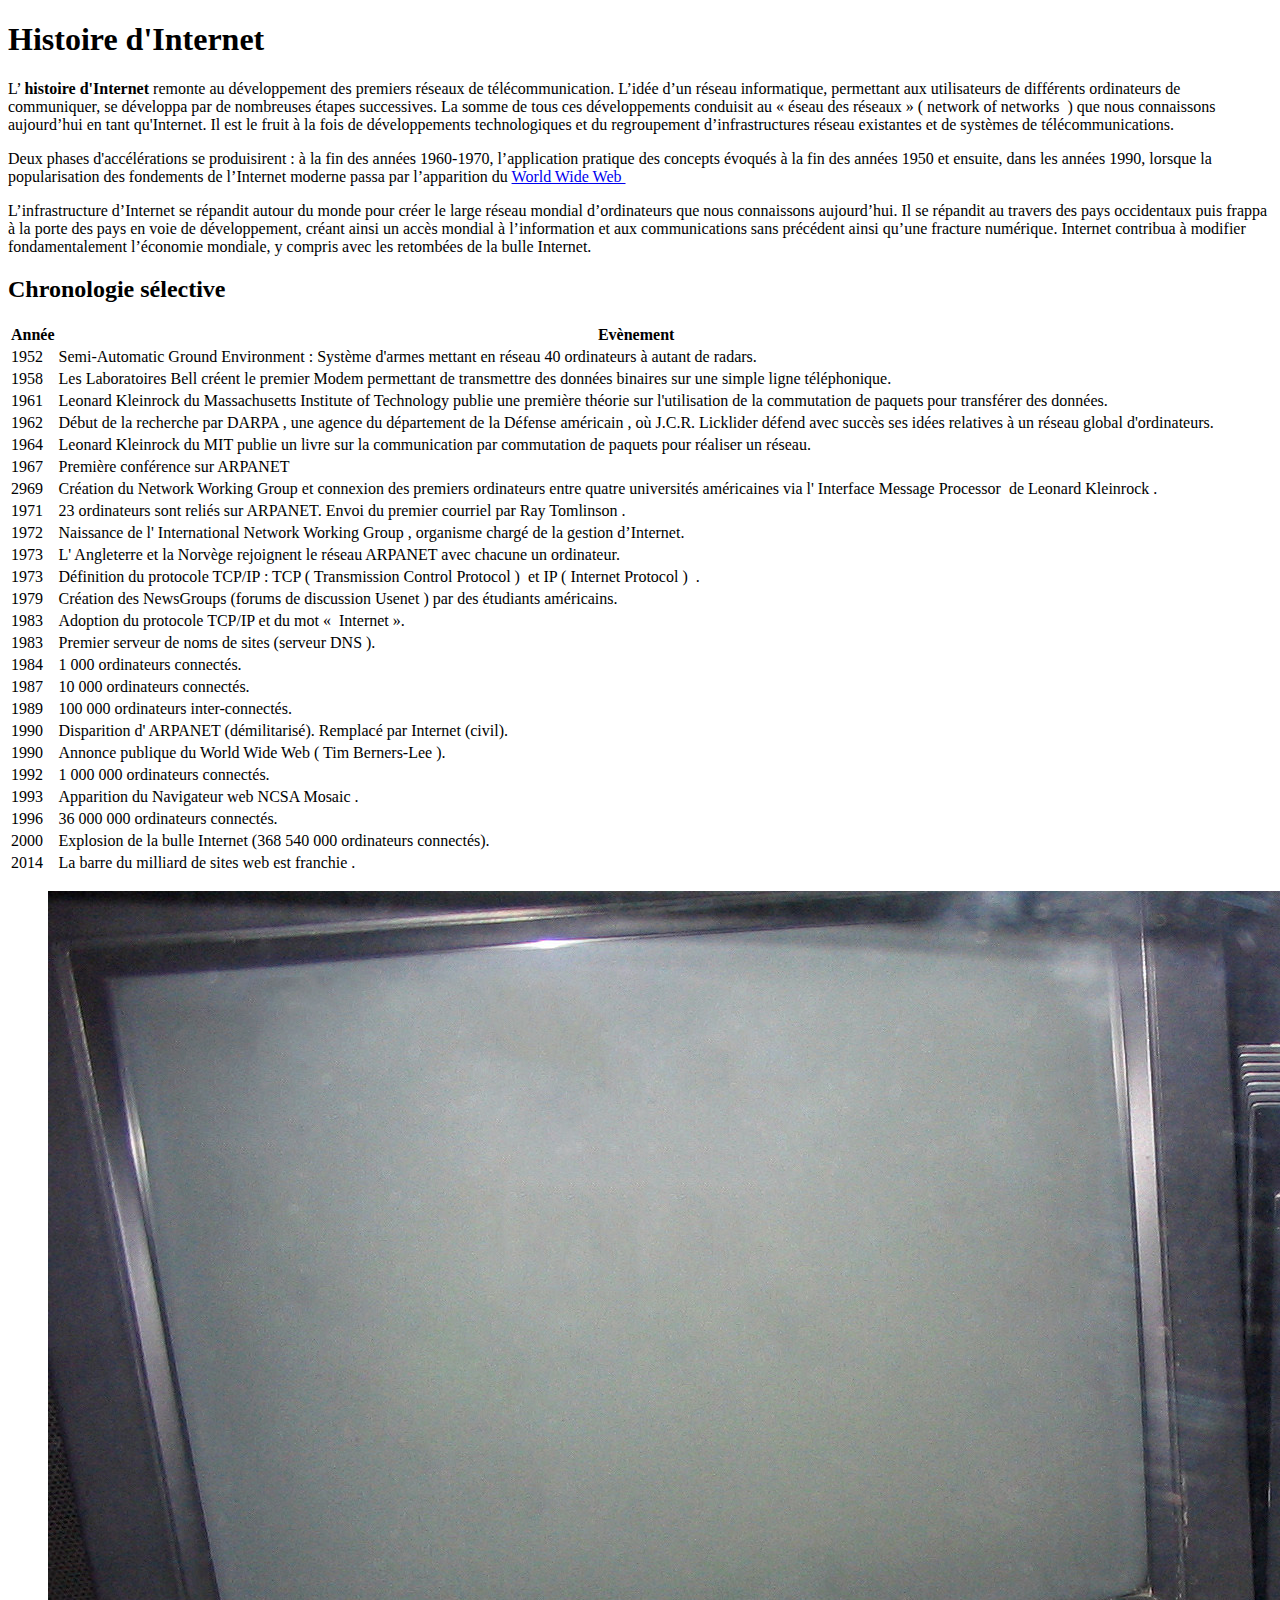
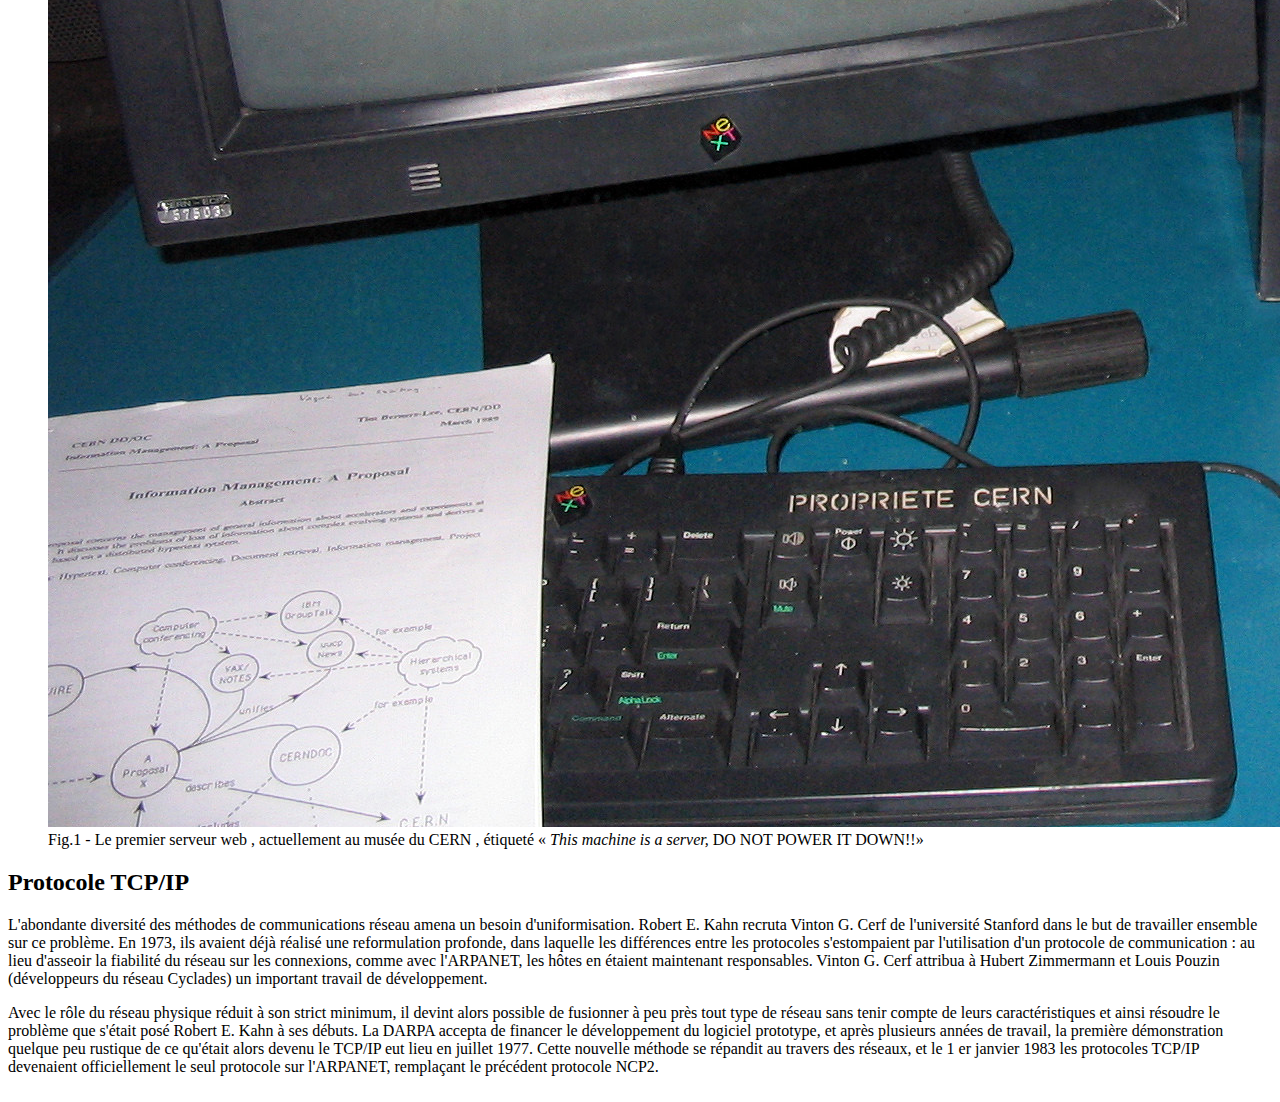
==== index.html @ 5ca38faa "Update index.html" ====
<!DOCTYPE html>
<html lang="fr">
<head>
    <meta charset="UTF-8">
    <meta http-equiv="X-UA-Compatible" content="IE=edge">
    <meta name="viewport" content="width=device-width, initial-scale=1.0">
    <title>Histoire du Net</title>
    <link rel="stylesheet" href="sty.css">
</head>
<body>
    <h1>Histoire d'Internet</h1>
    <div id="d1">
        <p>
            L’​ <strong>histoire d'Internet​</strong> remonte au développement des premiers réseaux de télécommunication. 
            L’idée d’un réseau informatique, permettant aux utilisateurs de différents ordinateurs de
             communiquer, se développa par de nombreuses étapes successives. La somme de tous ces 
             développements conduisit au « éseau des réseaux » (​ network of networks ​ ) que nous 
             connaissons aujourd’hui en tant qu'Internet. Il est le fruit à la fois de développements
             technologiques et du regroupement d’infrastructures réseau existantes et de systèmes de
             télécommunications.
        </p>
        <p>Deux phases d'accélérations se produisirent : à la fin des années 1960-1970, l’application
pratique des concepts évoqués à la fin des années 1950 et ensuite, dans les années 1990,
lorsque la popularisation des fondements de l’Internet moderne passa par l’apparition du <a  href="world.html" >World
    Wide Web </a> ​  
        </p>
        <p>
        L’infrastructure d’Internet se répandit autour du monde pour créer le large réseau mondial
d’ordinateurs que nous connaissons aujourd’hui. Il se répandit au travers des pays occidentaux
puis frappa à la porte des pays en voie de développement, créant ainsi un accès mondial à
l’information et aux communications sans précédent ainsi qu’une fracture numérique. Internet
contribua à modifier fondamentalement l’économie mondiale, y compris avec les retombées de
la bulle Internet.
        </p>

    </div>
    <h2> Chronologie sélective </h2>
    <table id="tableau">
        <thead>
            <tr>
                <th>Année</th>
                <th>Evènement </th>
            </tr>
        </thead>
        <tbody>
            <tr>
                <td class="an"> 1952</td>
				<td> Semi-Automatic Ground Environment​ : Système d'armes mettant en réseau 40
					ordinateurs à autant de radars.</td>
            </tr>
            <tr>
                <td class="an"> 1958</td>
				<td> Les​ Laboratoires Bell​ créent le premier Modem permettant de transmettre des
					données binaires sur une simple ligne téléphonique.</td>
            </tr>
            <tr>
                <td class="an"> 1961</td>
				<td>Leonard Kleinrock​ du​ Massachusetts Institute of Technology​ publie une première
					théorie sur l'utilisation de la​ commutation de paquets​ pour transférer des données. </td>
            </tr>
            <tr>
                <td class="an"> 1962</td>
				<td> Début de la recherche par​ DARPA​ , une agence du​ département de la Défense
					américain​ , où​ J.C.R. Licklider​ défend avec succès ses idées relatives à un réseau
					global d'ordinateurs.</td>
            </tr>
            <tr>
                <td class="an"> 1964</td>
				<td> Leonard Kleinrock​ du MIT publie un livre sur la communication par​ commutation
					de paquets​ pour réaliser un réseau.</td>
            </tr>
            <tr>
                <td class="an">1967</td>
				<td> Première conférence sur​ ARPANET​ </td>
            </tr>
            <tr>
                <td class="an">2969</td>
				<td> Création du​ Network Working Group​ et connexion des premiers ordinateurs entre
					quatre universités américaines via l'​ Interface Message Processor ​ de​ Leonard
					Kleinrock​ .</td>
            </tr>
            <tr>
                <td class="an"> 1971</td>
				<td> 23 ordinateurs sont reliés sur ARPANET. Envoi du premier courriel par​ Ray
					Tomlinson​ .</td>
            </tr>
            <tr>
                <td class="an"> 1972 </td>
				<td>Naissance de l'​ International Network Working Group​ , organisme chargé de la
					gestion d’Internet. </td>
            </tr>
            <tr>
                <td class="an"> 1973</td>
				<td> L'​ Angleterre​ et la​ Norvège​ rejoignent le réseau​ ARPANET​ avec chacune un
					ordinateur.</td>
            </tr>
            <tr>
                <td class="an"> 1973</td>
				<td>Définition du protocole​ TCP/IP​ : TCP (​ Transmission Control Protocol ) ​ et IP
					(​ Internet Protocol ) ​ . </td>
            </tr>
            <tr>
                <td class="an"> 1979</td>
				<td> Création des NewsGroups (forums de discussion​ Usenet​ ) par des étudiants
					américains.</td>
            </tr>
            <tr>
                <td class="an">1983</td>
				<td>Adoption du protocole​ TCP/IP​ et du mot « ​ Internet​ ». </td>
            </tr>
            <tr>
                <td class="an"> 1983</td>
				<td> Premier serveur de noms de sites (serveur​ DNS​ ).</td>
            </tr>
            <tr>
                <td class="an"> 1984</td>
				<td> 1 000 ordinateurs connectés.</td>
            </tr>
            <tr>
                <td class="an"> 1987</td>
				<td>10 000 ordinateurs connectés. </td>
            </tr>
            <tr>
                <td class="an">1989</td>
				<td> 100 000 ordinateurs inter-connectés.</td>
            </tr>
            <tr>
                <td class="an">1990</td>
				<td> Disparition d'​ ARPANET​ (démilitarisé). Remplacé par Internet (civil).</td>
            </tr>
            <tr>
                <td class="an">1990</td>
				<td> Annonce publique du​ World Wide Web​ (​ Tim Berners-Lee​ ).</td>
            </tr>
            <tr>
                <td class="an"> 1992</td>
				<td> 1 000 000 ordinateurs connectés.</td>
            </tr>
            <tr>
                <td class="an"> 1993</td>
				<td> Apparition du​ Navigateur web​ NCSA Mosaic​ .</td>
            </tr>
            <tr>
                <td class="an">1996</td>
				<td class="an"> 36 000 000 ordinateurs connectés.</td>
            </tr>
            <tr>
                <td class="an">2000</td>
				<td> Explosion de la​ bulle Internet​ (368 540 000 ordinateurs connectés).</td>
            </tr>
            <tr>
                <td class="an"> 2014</td>
				<td>La barre du milliard de sites web est franchie​ . </td>
            </tr>
        </tbody>
    </table >
  
    <figure id="fg1">
        <img src="kdtv.jpg" alt="ici sera affiché l'image du premier serveur web">
        <figcaption>Fig.1 - Le premier​ serveur web​ , actuellement au musée du​ CERN​ , étiqueté « <i>This machine is a
            server,</i>
        DO NOT POWER IT DOWN!!»</figcaption>
    </figure>
    <h2> Protocole TCP/IP</h2>
    <p id="d3"> L'abondante diversité des méthodes de communications réseau amena un besoin
        d'uniformisation. Robert E. Kahn recruta Vinton G. Cerf de l'université Stanford dans le but de
        travailler ensemble sur ce problème. En 1973, ils avaient déjà réalisé une reformulation
        profonde, dans laquelle les différences entre les protocoles s'estompaient par l'utilisation d'un
        protocole de communication : au lieu d'asseoir la fiabilité du réseau sur les connexions, comme
        avec l'ARPANET, les hôtes en étaient maintenant responsables. Vinton G. Cerf attribua à
        Hubert Zimmermann et Louis Pouzin (développeurs du réseau Cyclades) un important travail de
        développement.</p>
    <div id="d4">Avec le rôle du réseau physique réduit à son strict minimum, il devint alors possible de
        fusionner à peu près tout type de réseau sans tenir compte de leurs caractéristiques et ainsi
        résoudre le problème que s'était posé Robert E. Kahn à ses débuts. La DARPA accepta de
        financer le développement du logiciel prototype, et après plusieurs années de travail, la
        première démonstration quelque peu rustique de ce qu'était alors devenu le TCP/IP eut lieu en
        juillet 1977. Cette nouvelle méthode se répandit au travers des réseaux, et le 1​ er​ janvier 1983
        les protocoles TCP/IP devenaient officiellement le seul protocole sur l'ARPANET, remplaçant le
        précédent protocole NCP2.
       </div>
       <br/> 
    
   
</body>
</html>
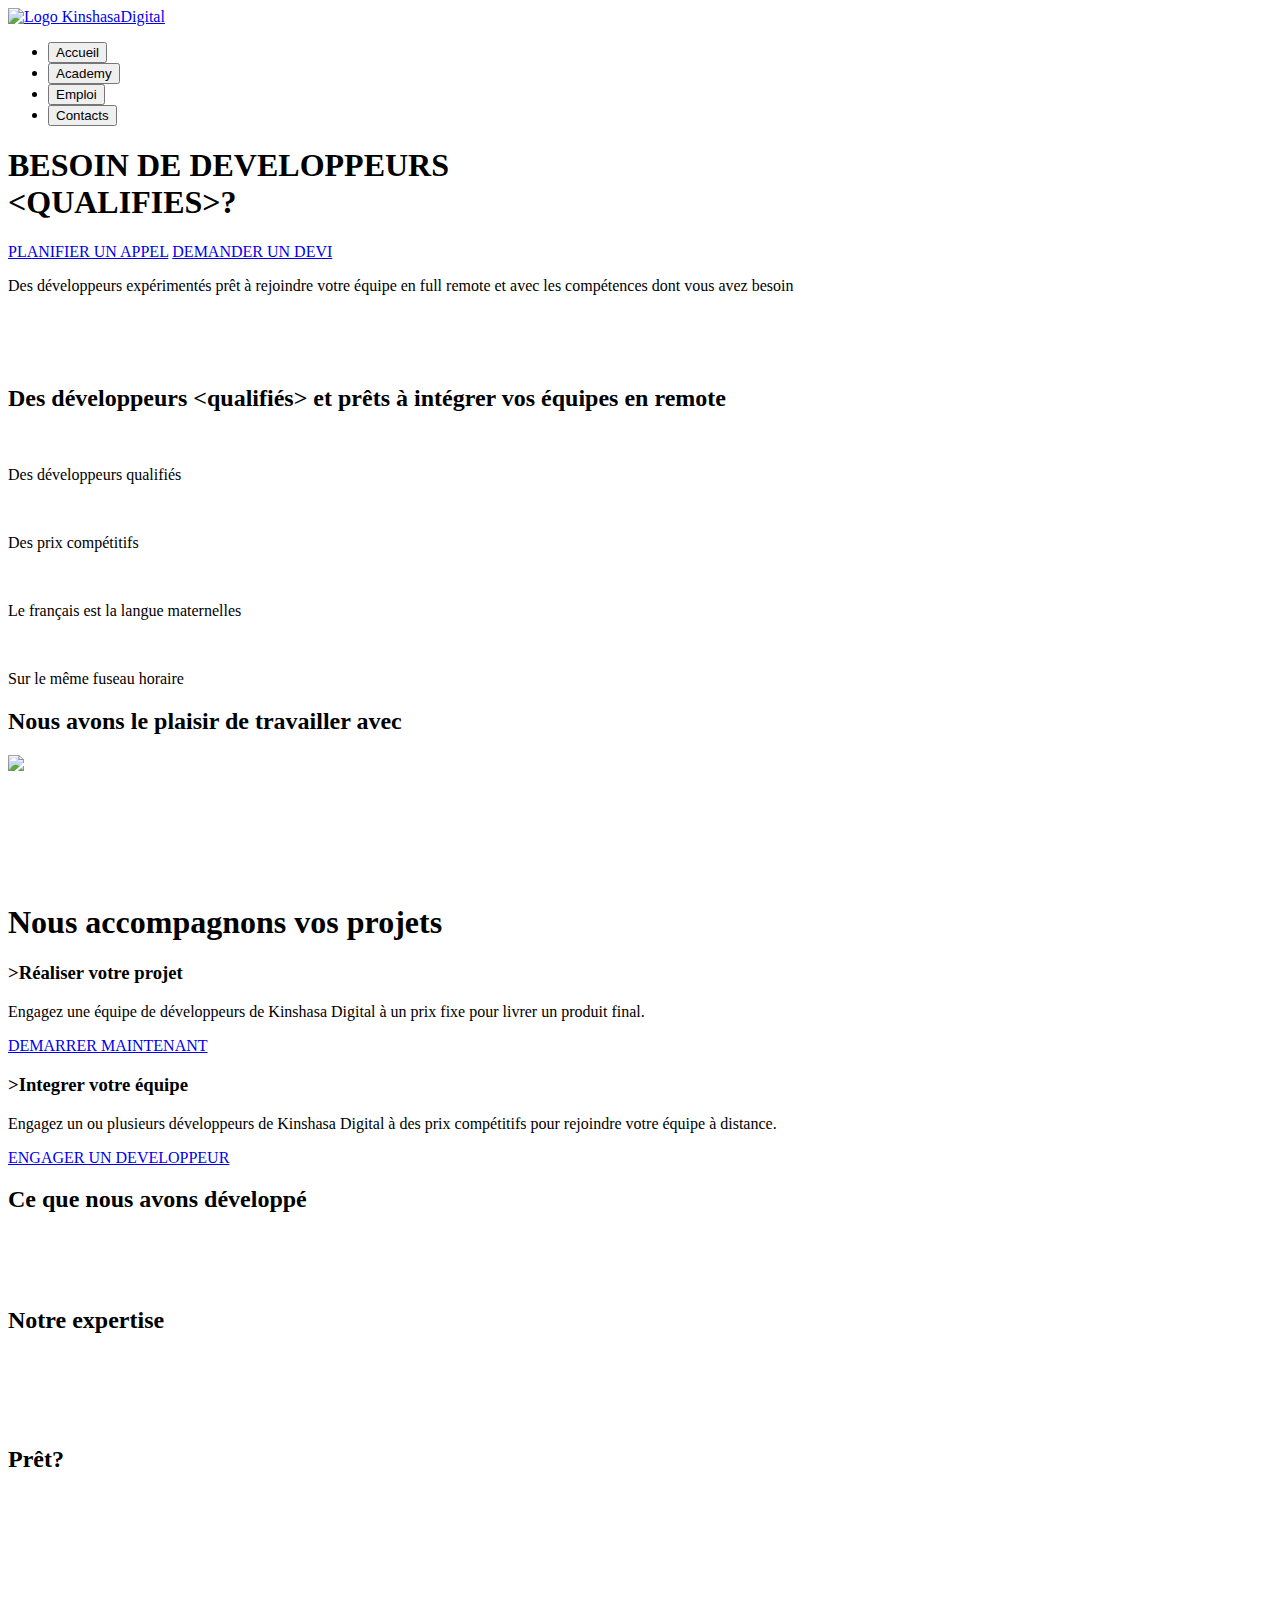
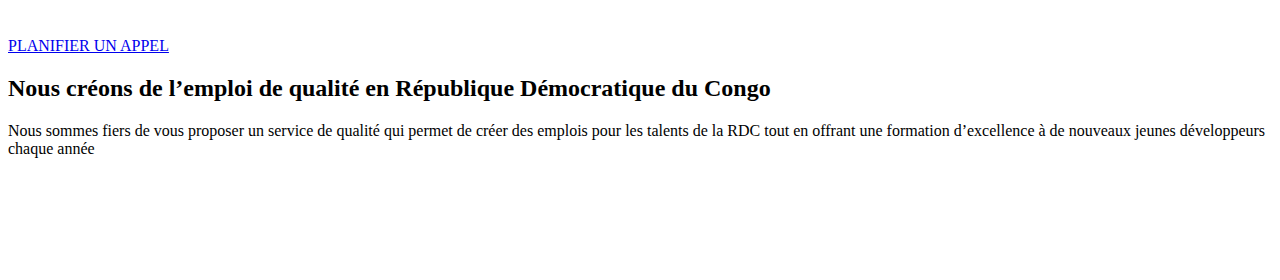
==== commit 23f70886: "Update index.html" ====
--- a/index.html
+++ b/index.html
@@ -1,186 +1,247 @@
 <!DOCTYPE html>
-<html lang="fr">
+<html lang="Fr">
+
 <head>
     <meta charset="UTF-8">
     <meta http-equiv="X-UA-Compatible" content="IE=edge">
     <meta name="viewport" content="width=device-width, initial-scale=1.0">
-    <title>Histoire du Net</title>
-    <link rel="stylesheet" href="sty.css">
+    <link rel="shortcut icon" href="images/favicon.ico" type="image/x-icon">
+    <title>Kinshasa Digital</title>
+    <link rel="stylesheet" href="style.css">
+
+
 </head>
+
 <body>
-    <h1>Histoire d'Internet</h1>
-    <div id="d1">
-        <p>
-            L’​ <strong>histoire d'Internet​</strong> remonte au développement des premiers réseaux de télécommunication. 
-            L’idée d’un réseau informatique, permettant aux utilisateurs de différents ordinateurs de
-             communiquer, se développa par de nombreuses étapes successives. La somme de tous ces 
-             développements conduisit au « éseau des réseaux » (​ network of networks ​ ) que nous 
-             connaissons aujourd’hui en tant qu'Internet. Il est le fruit à la fois de développements
-             technologiques et du regroupement d’infrastructures réseau existantes et de systèmes de
-             télécommunications.
-        </p>
-        <p>Deux phases d'accélérations se produisirent : à la fin des années 1960-1970, l’application
-pratique des concepts évoqués à la fin des années 1950 et ensuite, dans les années 1990,
-lorsque la popularisation des fondements de l’Internet moderne passa par l’apparition du <a  href="world.html" >World
-    Wide Web </a> ​  
-        </p>
-        <p>
-        L’infrastructure d’Internet se répandit autour du monde pour créer le large réseau mondial
-d’ordinateurs que nous connaissons aujourd’hui. Il se répandit au travers des pays occidentaux
-puis frappa à la porte des pays en voie de développement, créant ainsi un accès mondial à
-l’information et aux communications sans précédent ainsi qu’une fracture numérique. Internet
-contribua à modifier fondamentalement l’économie mondiale, y compris avec les retombées de
-la bulle Internet.
-        </p>
-
-    </div>
-    <h2> Chronologie sélective </h2>
-    <table id="tableau">
-        <thead>
-            <tr>
-                <th>Année</th>
-                <th>Evènement </th>
-            </tr>
-        </thead>
-        <tbody>
-            <tr>
-                <td class="an"> 1952</td>
-				<td> Semi-Automatic Ground Environment​ : Système d'armes mettant en réseau 40
-					ordinateurs à autant de radars.</td>
-            </tr>
-            <tr>
-                <td class="an"> 1958</td>
-				<td> Les​ Laboratoires Bell​ créent le premier Modem permettant de transmettre des
-					données binaires sur une simple ligne téléphonique.</td>
-            </tr>
-            <tr>
-                <td class="an"> 1961</td>
-				<td>Leonard Kleinrock​ du​ Massachusetts Institute of Technology​ publie une première
-					théorie sur l'utilisation de la​ commutation de paquets​ pour transférer des données. </td>
-            </tr>
-            <tr>
-                <td class="an"> 1962</td>
-				<td> Début de la recherche par​ DARPA​ , une agence du​ département de la Défense
-					américain​ , où​ J.C.R. Licklider​ défend avec succès ses idées relatives à un réseau
-					global d'ordinateurs.</td>
-            </tr>
-            <tr>
-                <td class="an"> 1964</td>
-				<td> Leonard Kleinrock​ du MIT publie un livre sur la communication par​ commutation
-					de paquets​ pour réaliser un réseau.</td>
-            </tr>
-            <tr>
-                <td class="an">1967</td>
-				<td> Première conférence sur​ ARPANET​ </td>
-            </tr>
-            <tr>
-                <td class="an">2969</td>
-				<td> Création du​ Network Working Group​ et connexion des premiers ordinateurs entre
-					quatre universités américaines via l'​ Interface Message Processor ​ de​ Leonard
-					Kleinrock​ .</td>
-            </tr>
-            <tr>
-                <td class="an"> 1971</td>
-				<td> 23 ordinateurs sont reliés sur ARPANET. Envoi du premier courriel par​ Ray
-					Tomlinson​ .</td>
-            </tr>
-            <tr>
-                <td class="an"> 1972 </td>
-				<td>Naissance de l'​ International Network Working Group​ , organisme chargé de la
-					gestion d’Internet. </td>
-            </tr>
-            <tr>
-                <td class="an"> 1973</td>
-				<td> L'​ Angleterre​ et la​ Norvège​ rejoignent le réseau​ ARPANET​ avec chacune un
-					ordinateur.</td>
-            </tr>
-            <tr>
-                <td class="an"> 1973</td>
-				<td>Définition du protocole​ TCP/IP​ : TCP (​ Transmission Control Protocol ) ​ et IP
-					(​ Internet Protocol ) ​ . </td>
-            </tr>
-            <tr>
-                <td class="an"> 1979</td>
-				<td> Création des NewsGroups (forums de discussion​ Usenet​ ) par des étudiants
-					américains.</td>
-            </tr>
-            <tr>
-                <td class="an">1983</td>
-				<td>Adoption du protocole​ TCP/IP​ et du mot « ​ Internet​ ». </td>
-            </tr>
-            <tr>
-                <td class="an"> 1983</td>
-				<td> Premier serveur de noms de sites (serveur​ DNS​ ).</td>
-            </tr>
-            <tr>
-                <td class="an"> 1984</td>
-				<td> 1 000 ordinateurs connectés.</td>
-            </tr>
-            <tr>
-                <td class="an"> 1987</td>
-				<td>10 000 ordinateurs connectés. </td>
-            </tr>
-            <tr>
-                <td class="an">1989</td>
-				<td> 100 000 ordinateurs inter-connectés.</td>
-            </tr>
-            <tr>
-                <td class="an">1990</td>
-				<td> Disparition d'​ ARPANET​ (démilitarisé). Remplacé par Internet (civil).</td>
-            </tr>
-            <tr>
-                <td class="an">1990</td>
-				<td> Annonce publique du​ World Wide Web​ (​ Tim Berners-Lee​ ).</td>
-            </tr>
-            <tr>
-                <td class="an"> 1992</td>
-				<td> 1 000 000 ordinateurs connectés.</td>
-            </tr>
-            <tr>
-                <td class="an"> 1993</td>
-				<td> Apparition du​ Navigateur web​ NCSA Mosaic​ .</td>
-            </tr>
-            <tr>
-                <td class="an">1996</td>
-				<td class="an"> 36 000 000 ordinateurs connectés.</td>
-            </tr>
-            <tr>
-                <td class="an">2000</td>
-				<td> Explosion de la​ bulle Internet​ (368 540 000 ordinateurs connectés).</td>
-            </tr>
-            <tr>
-                <td class="an"> 2014</td>
-				<td>La barre du milliard de sites web est franchie​ . </td>
-            </tr>
-        </tbody>
-    </table >
-  
-    <figure id="fg1">
-        <img src="kdtv.jpg" alt="ici sera affiché l'image du premier serveur web">
-        <figcaption>Fig.1 - Le premier​ serveur web​ , actuellement au musée du​ CERN​ , étiqueté « <i>This machine is a
-            server,</i>
-        DO NOT POWER IT DOWN!!»</figcaption>
-    </figure>
-    <h2> Protocole TCP/IP</h2>
-    <p id="d3"> L'abondante diversité des méthodes de communications réseau amena un besoin
-        d'uniformisation. Robert E. Kahn recruta Vinton G. Cerf de l'université Stanford dans le but de
-        travailler ensemble sur ce problème. En 1973, ils avaient déjà réalisé une reformulation
-        profonde, dans laquelle les différences entre les protocoles s'estompaient par l'utilisation d'un
-        protocole de communication : au lieu d'asseoir la fiabilité du réseau sur les connexions, comme
-        avec l'ARPANET, les hôtes en étaient maintenant responsables. Vinton G. Cerf attribua à
-        Hubert Zimmermann et Louis Pouzin (développeurs du réseau Cyclades) un important travail de
-        développement.</p>
-    <div id="d4">Avec le rôle du réseau physique réduit à son strict minimum, il devint alors possible de
-        fusionner à peu près tout type de réseau sans tenir compte de leurs caractéristiques et ainsi
-        résoudre le problème que s'était posé Robert E. Kahn à ses débuts. La DARPA accepta de
-        financer le développement du logiciel prototype, et après plusieurs années de travail, la
-        première démonstration quelque peu rustique de ce qu'était alors devenu le TCP/IP eut lieu en
-        juillet 1977. Cette nouvelle méthode se répandit au travers des réseaux, et le 1​ er​ janvier 1983
-        les protocoles TCP/IP devenaient officiellement le seul protocole sur l'ARPANET, remplaçant le
-        précédent protocole NCP2.
-       </div>
-       <br/> 
-    
-   
+    <header>
+        <nav>
+            <a href="https://KinshasaDigital.com"> <img class="logoblanc" src="images/logo_kinshasa_digital-white.png"
+                    alt="Logo KinshasaDigital"> </a>
+            <div id="menus">
+                <ul class="menus">
+                    <li><button class="btnh ac">Accueil</button></li>
+                    <li><button class="btnh">Academy</button></li>
+                    <li><button class="btnh">Emploi</button></li>
+                    <li><button class="btnh">Contacts</button></li>
+                </ul>
+            </div>
+        </nav>
+
+    </header>
+
+    <main>
+
+        <section id="section1">
+            <div id="blocsection1">
+                <h1>BESOIN DE DEVELOPPEURS<br>
+                    <span id="Qualif"> &lt;QUALIFIES&gt;?</span>
+                </h1>
+                <div>
+                    <a class="btns" href="wwww.google.cd">PLANIFIER UN APPEL</a>
+                    <a class="btns" href="wwww.google.cd">DEMANDER UN DEVI</a>
+                </div>
+                <p class="ci">Des développeurs expérimentés prêt à rejoindre
+                    votre équipe en full remote et avec les compétences dont vous avez besoin</p>
+                <div id="logos">
+                    <img class="lg" src="images/technos/nodejs.png" alt="">
+                    <img class="lg" src="images/technos/react.png" alt="">
+                    <img class="lg" src="images/technos/vuejs.png" alt="">
+                    <img class="lg" src="images/technos/laravel.png" alt="">
+                    <img class="lg" src="images/technos/mysql.png" alt="">
+                    <img class="lg" src="images/technos/mongodb.png" alt="">
+                    <img class="lg" src="images/technos/neo4j.png" alt="">
+                    <img class="lg" src="images/technos/graphql.png" alt="">
+
+                </div>
+            </div>
+        </section>
+
+
+        <section id="section2">
+            <div id="blanc">
+
+                <div id="texaf">
+                    <img src="images/illustrations/texaf_campus.jpg" alt="">
+                </div>
+
+                <div id="kdac">
+                    <img src="images/illustrations/kda_cohorte_2020.jpg" alt="">
+                </div>
+
+                <div id="droite">
+                    <h2 id="dev"> Des développeurs &lt;qualifiés&gt; et prêts à intégrer vos équipes en remote </h2>
+                    <div id="etiquettes1">
+                        <div class="contours" > <img id="paper" src="images/illustrations/paper.svg" alt=""> 
+                            <p >Des développeurs qualifiés</p>
+                        </div>
+                        <div class="contours" > <img id="cup" src="images/illustrations/cup.svg" alt=""> 
+                            <p id="prix" >Des prix compétitifs</p>
+                        </div>
+                    </div>
+
+                    <div id="etiquettes2" >
+                        <div class="contours" > <img id="chat" src="images/illustrations/chat.svg" alt="" >
+                            <p id="langue" >Le français est la langue maternelles</p>
+                        </div>
+                        <div class="contours" > <img id="earth" src="images/illustrations/earth.svg" alt="" > 
+                            <p id="fuseau" >Sur le même fuseau horaire</p>
+                        </div>
+                    </div>
+                </div>
+            </div>
+
+            <div id="rose">
+                        <h2 id="partenaires"> Nous avons le plaisir de travailler avec</h2>
+                        <div id="logospartenaires" >
+                                <div>
+                                    <img id="orange" src="images/partners/orange-white.png" >
+                                </div>
+
+                                <div>
+                                    <img id="ey" src="images/partners/ey-white-2.png" alt="" > 
+                                </div>
+
+                                <div>
+                                    <img id="facebook" src="images/partners/facebook-white.png" alt="" >
+                                </div>
+
+                                <div>
+                                    <img id="digitalafrica" src="images/partners/digitalafr-w.png" alt="">
+                                </div>
+
+                                <div>
+                                    <img id="deloitte" src="images/partners/deloitte-white.png" alt="" >
+                                </div>
+
+                                <div>
+                                    <img id="optimist" src="images/partners/theeconomist.png" alt="" >
+                                </div>
+
+                                <div>
+                                    <img id="minsant" src="images/partners/ministere-sante.png" alt="" >
+                                </div>
+                        </div>
+            </div>
+
+       </section>
+
+        <section id="section3">
+                <div id="blnc" >
+                    <h1 id="acc"> Nous accompagnons vos projets</h1>
+                    <div id="projetequipe">
+                        <div id="projet">
+                            <h3 id="titreh3"> &gt;Réaliser votre projet</h3>
+                            <p id="prj">Engagez une équipe de développeurs de Kinshasa Digital à un prix fixe pour livrer un produit final.</p>
+                            <a id="demarrer" href="wwww.google.cd" > DEMARRER MAINTENANT</a>
+                        </div>
+                        <div id="equipe">
+                            <h3 id="titreh3"> &gt;Integrer votre équipe</h3>
+                            <p id="prj">Engagez un ou plusieurs développeurs de Kinshasa Digital à des prix compétitifs pour rejoindre votre équipe à distance.</p>
+                            <a id="demarrer" href="wwww.google.cd" > ENGAGER UN DEVELOPPEUR</a>
+                        </div>
+                    </div>
+
+                </div>
+       
+                <div id="rse">
+                    <h2 id="devlop" >Ce que nous avons développé</h2>
+                    <div id="contenairworks" > 
+                        <div  ><img class="im" src="images/works/companyleagues.png" alt=""> </div>
+                        <div  ><img class="im" src="images/works/elan.png" alt=""> </div>
+                        <div  ><img class="im" src="images/works/cofed.png" alt=""> </div>
+                    </div>
+                </div>
+
+        </section>
+
+        <section id="section4" >
+            <h2 id="expert" >Notre expertise</h2>
+
+        <div id="skill" > 
+                <div id="hard" >
+                    <div id="hd1" >
+                        <img class="sk" src="images/technos/graphql.png" alt="">
+                        <img class="sk" src="images/technos/laravel.png" alt="">
+                        <img class="sk" src="images/technos/mongodb.png" alt="">
+                        <img class="sk" src="images/technos/mysql.png" alt="">
+                    </div>
+                    <div id="hd2" >
+                        <img class="sk" src="images/technos/graphql.png" alt="">
+                        <img class="sk" src="images/technos/laravel.png" alt="">
+                        <img class="sk" src="images/technos/mongodb.png" alt="">
+                        <img class="sk" src="images/technos/mysql.png" alt=""> 
+                    </div>
+                    <div id="hd3" >
+                        <img class="sk" src="images/technos/graphql.png" alt="">
+                        <img class="sk" src="images/technos/laravel.png" alt="">
+                        <img class="sk" src="images/technos/mongodb.png" alt="">
+                        <img class="sk" src="images/technos/mysql.png" alt="">
+                    </div>
+                    <div id="hd4" >
+                        <img class="sk" src="images/technos/graphql.png" alt="">
+                        <img class="sk" src="images/technos/laravel.png" alt="">
+                        <img class="sk" src="images/technos/mongodb.png" alt="">
+                        <img class="sk" src="images/technos/mysql.png" alt="">
+                    </div>
+                </div>
+
+                <div id="soft" >
+                    <div id="softsk"> 
+                    </div>
+                   
+                </div>
+        </div>  
+        
+        <div id="pret1" >
+
+           <h2 id="pretitle" >Prêt?</h2> 
+
+           <div id="imgcont" >
+               <div class="imgpr" ><div class="Contw" ><img id="ec" src="images/illustrations/call.png" alt=""></div> <img class="fleche" src="images/illustrations/arrow.png" alt=""></div>
+               <div class="imgpr" ><div class="Contw" ><img id="e2" src="images/illustrations/users.png" alt=""></div><img class="fleche" src="images/illustrations/arrow.png" alt=""></div>
+               <div class="imgpr" ><div class="Contw" ><img id="ec" src="images/illustrations/call.png" alt=""></div><img class="fleche" src="images/illustrations/arrow.png" alt=""></div>
+               <div class="imgpr" ><div class="Contw" ><img id="e3" src="images/illustrations/user_group.png" alt=""></div><img class="fleche" src="images/illustrations/arrow.png" alt=""></div>
+
+           </div>
+          <a id="btnplan" href="google.cd" >PLANIFIER UN APPEL</a>
+        </div>
+
+
+        </section>
+        <section id="section5" >
+            <div id="emploi" >
+                <h2 id="eq">Nous créons de l’<spa id="eqr" >emploi de qualité</spa> en République Démocratique du Congo</h2>
+                <p id="ql" > Nous sommes fiers de vous proposer un service de 
+                    qualité qui permet de créer des emplois pour les talents de 
+                    la RDC tout en offrant une formation d’excellence à de
+                     nouveaux jeunes développeurs chaque année</p>
+                     <img src="images/students.png" alt="">
+            </div>
+
+            <div id="p2" > 
+                <div id="remu" >
+                    <div id="gche" ><img class="rem" src="images/illustrations/salary.png" alt=""></div>
+                    <div id="sacr" ><img class="rem" src="images/illustrations/health.png" alt=""></div>
+                   
+                
+                
+                </div> 
+
+                <div id="mure" >   
+                    
+                    <div id="drte" > <img class="rem" src="images/illustrations/working.png" alt=""></div>
+                    <div id="rand" ><img class="rem" src="images/illustrations/training.png" alt=""></div>  
+                </div> 
+            </div>
+            
+        </section>
+
+    </main>
+
+    <footer id="partiebasse">
+        <p></p>
+    </footer>
+
 </body>
+
 </html>
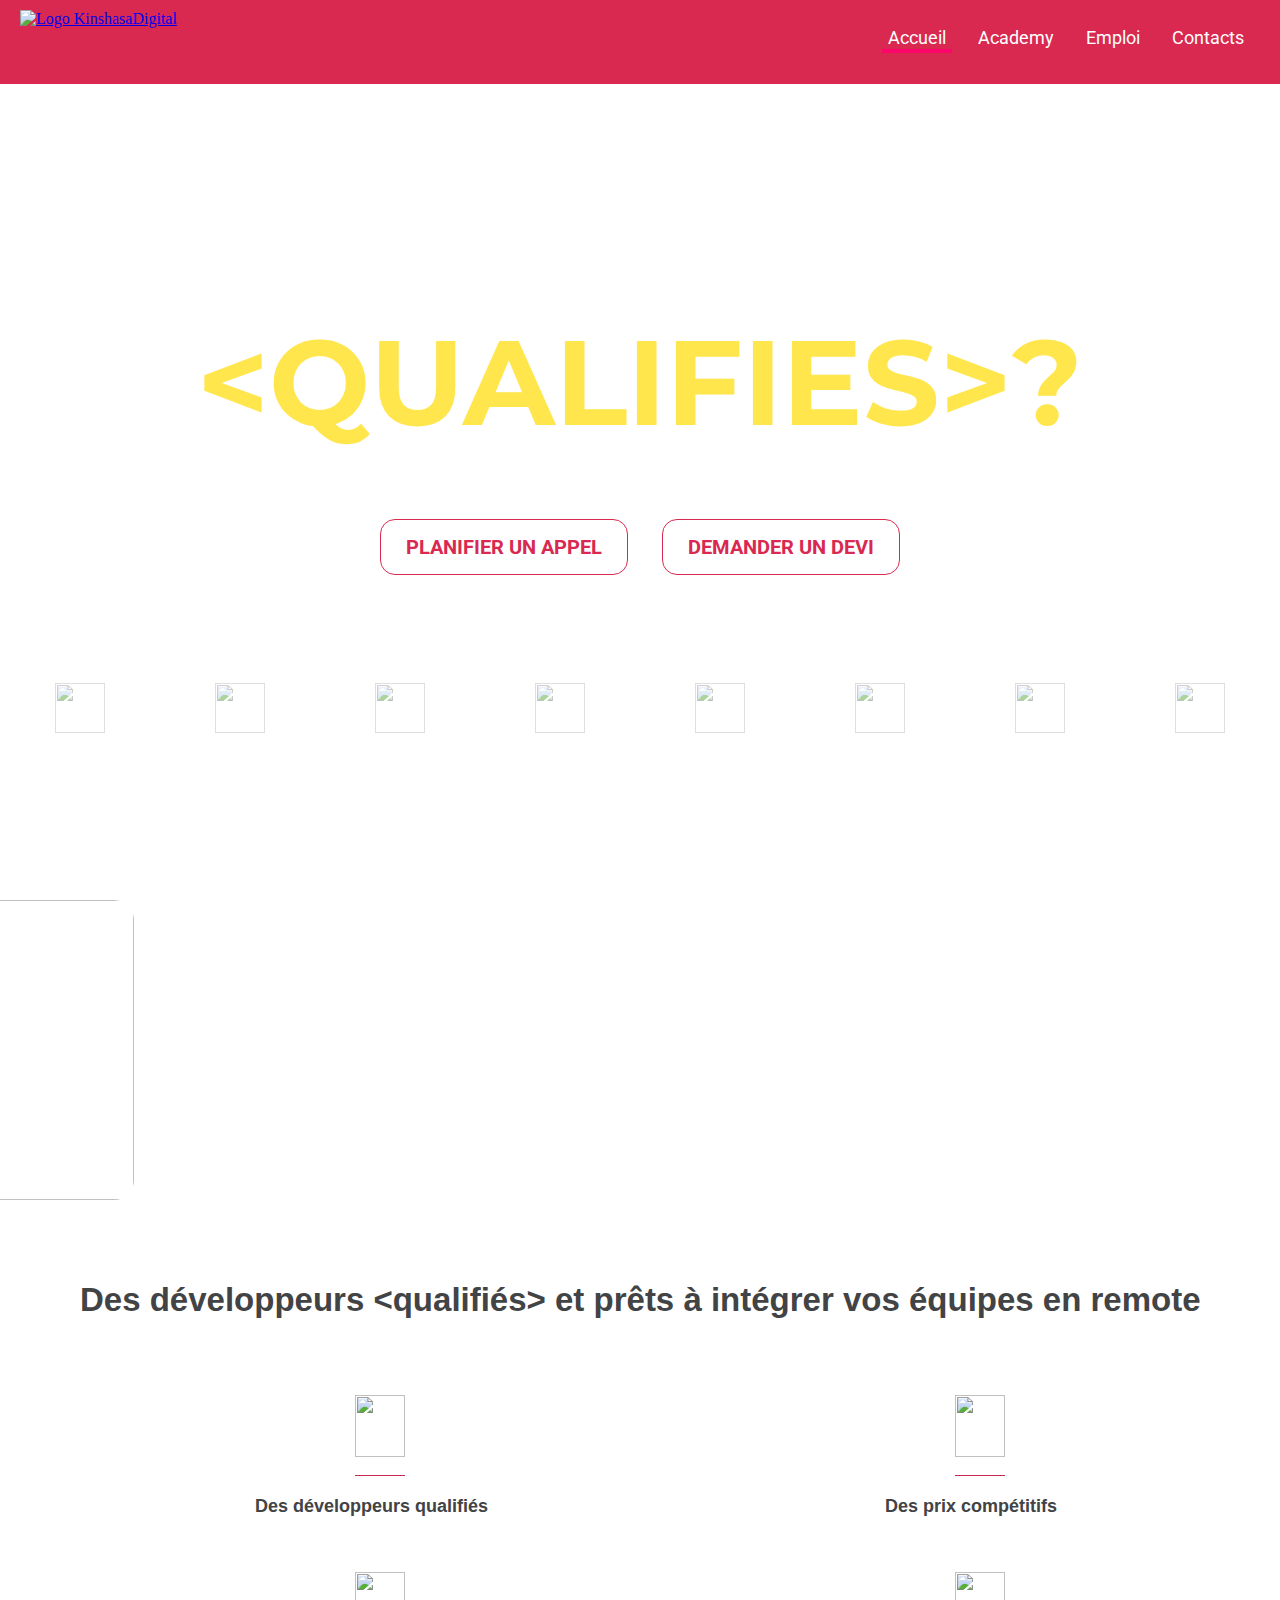
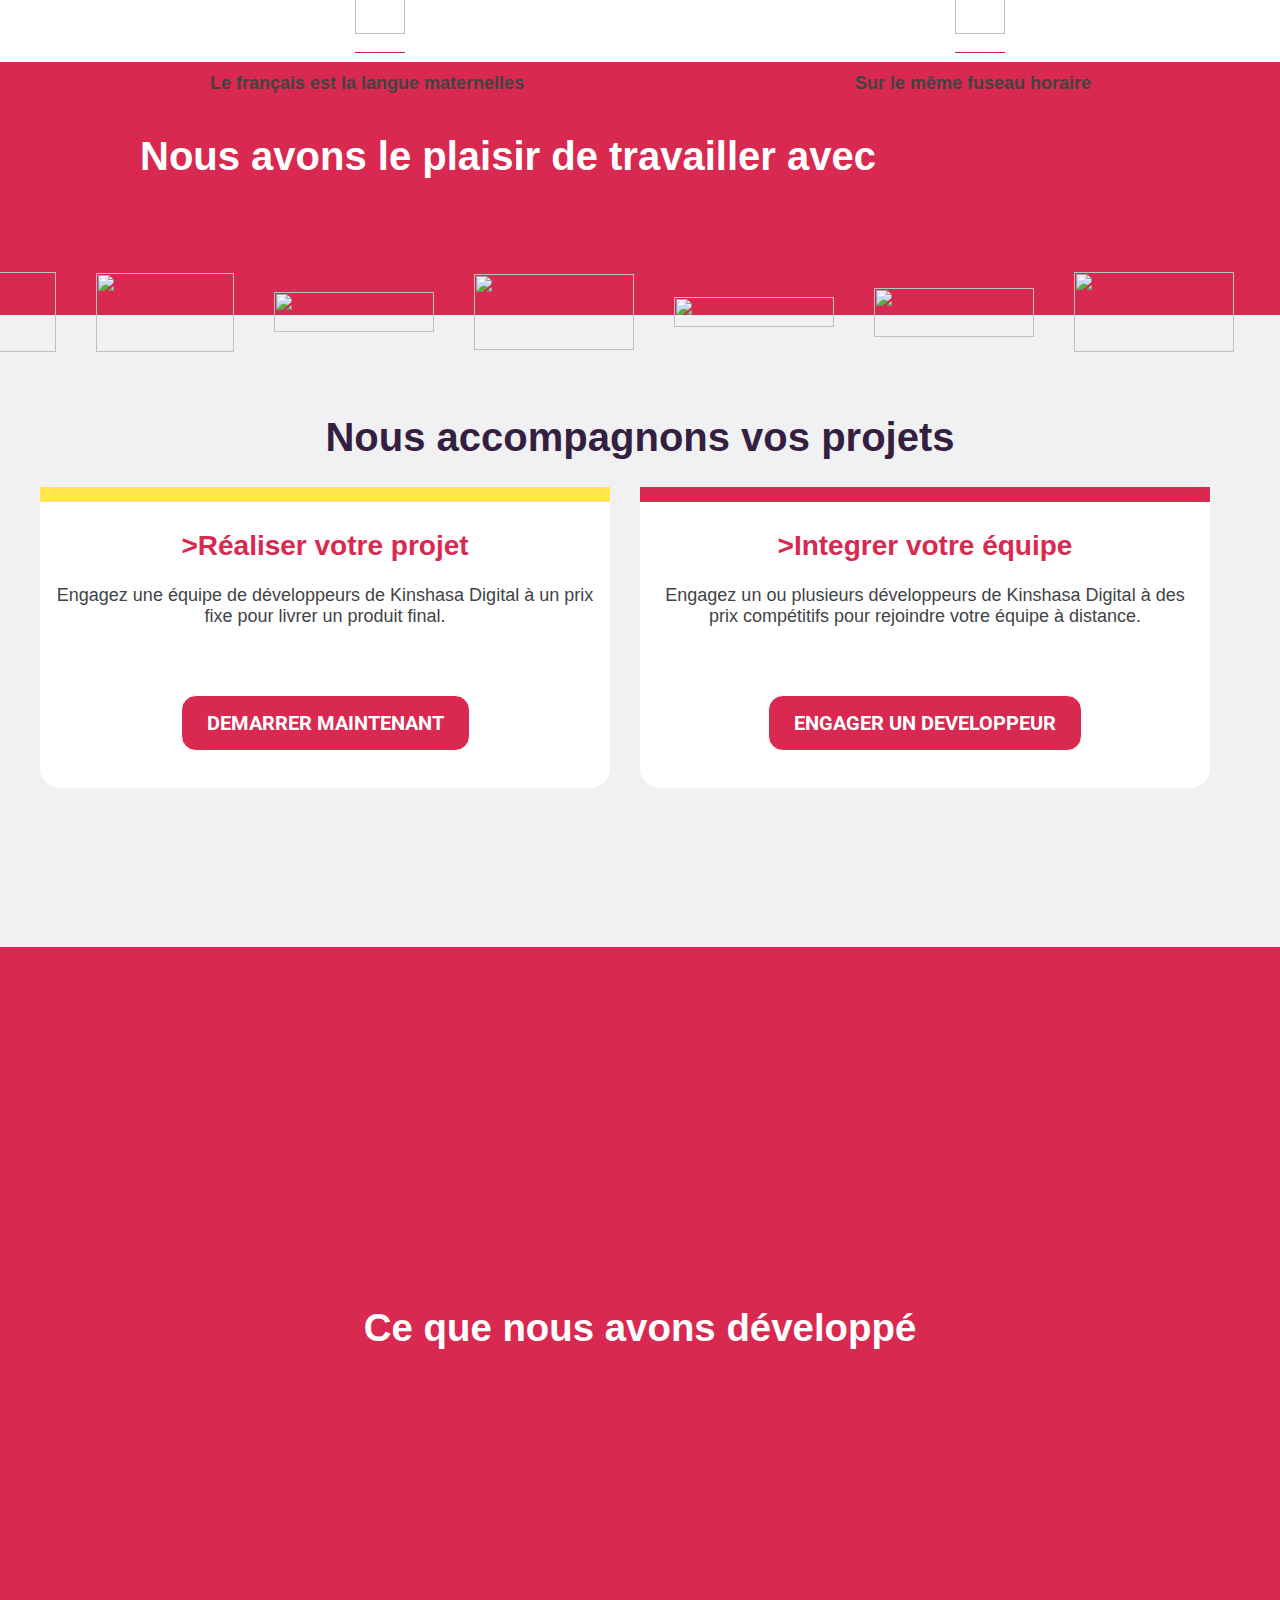
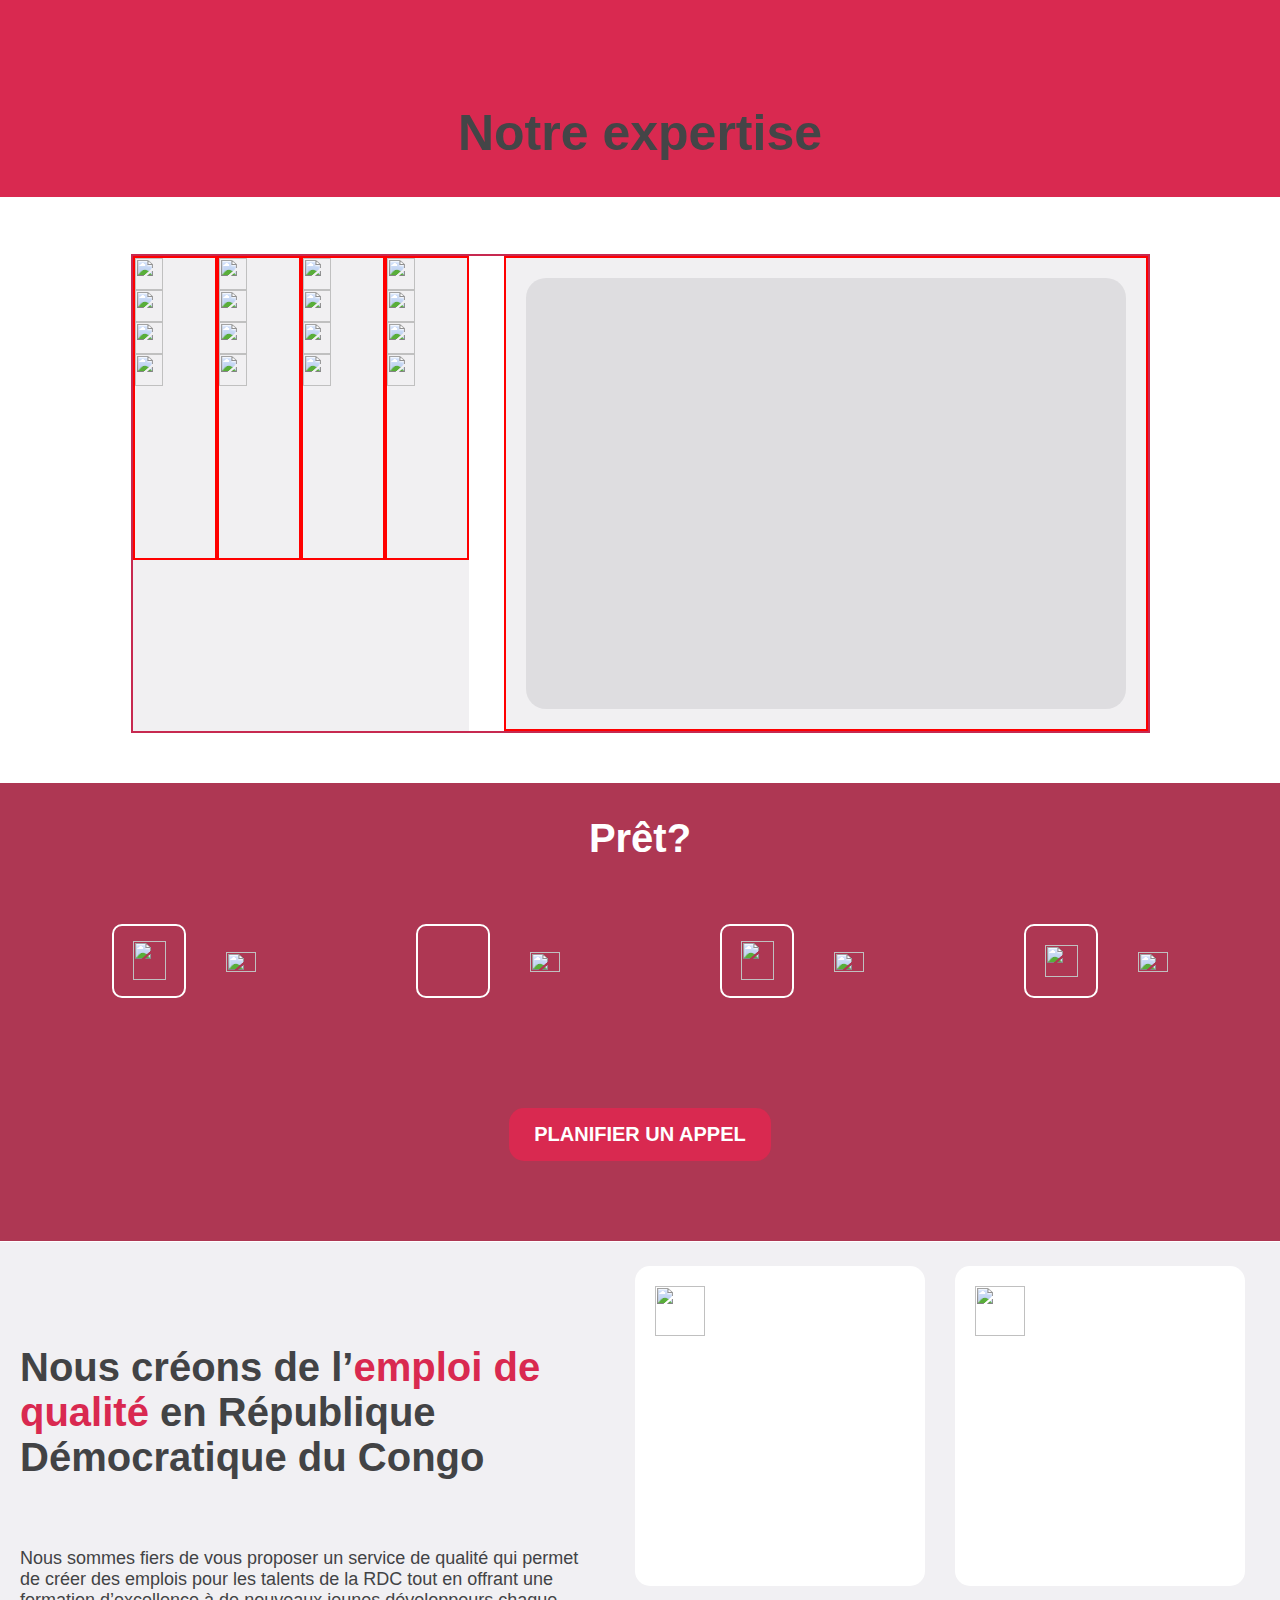
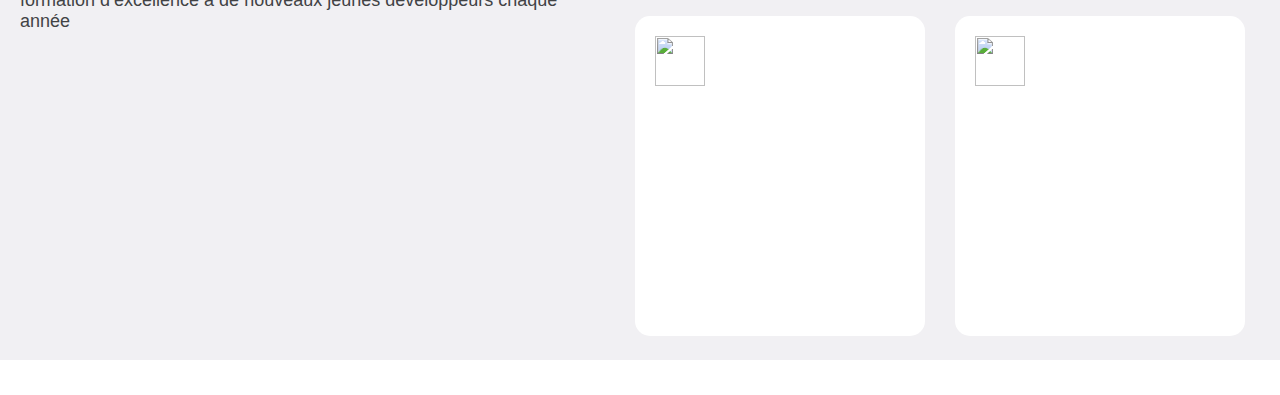
==== commit 71396d4b: "Update index.html" ====
--- a/index.html
+++ b/index.html
@@ -7,7 +7,7 @@
     <meta name="viewport" content="width=device-width, initial-scale=1.0">
     <link rel="shortcut icon" href="images/favicon.ico" type="image/x-icon">
     <title>Kinshasa Digital</title>
-    <link rel="stylesheet" href="style.css">
+    <link rel="stylesheet" href="sty.css">
 
 
 </head>
--- a/sty.css
+++ b/sty.css
@@ -0,0 +1,691 @@
+/* head*/
+@import url('https://fonts.googleapis.com/css2?family=Roboto&display=swap');
+@import url('https://fonts.googleapis.com/css2?family=Montserrat:ital,wght@0,900;1,900&family=Roboto:ital,wght@1,900&display=swap');
+@import url('https://fonts.googleapis.com/css2?family=Montserrat:ital,wght@1,800&family=Roboto:ital,wght@0,100;0,300;0,500;0,700;0,900;1,100;1,300;1,400;1,500;1,700;1,900&display=swap');
+@import url('https://fonts.googleapis.com/css2?family=Montserrat:ital,wght@0,100;0,200;0,300;0,400;1,100;1,200;1,300;1,800&family=Roboto:ital,wght@0,100;0,300;0,500;0,700;0,900;1,100;1,300;1,400;1,500;1,700;1,900&display=swap');
+@import url('https://fonts.googleapis.com/css2?family=Montserrat:wght@600&display=swap');
+body{
+    margin: 0 ;
+    padding: 0;
+    overflow-x: hidden;
+}
+/*************************************************************HEADER+MENUS***********************************/
+
+header{
+    width: 100vw;
+    height: 84px;
+    background-color: #d92950;
+    padding-left: 10px;
+    padding-right: 10px;
+    position: fixed;
+   
+}
+
+
+.logoblanc{
+    height: 58px;
+    width: 100px;
+}
+nav{
+    width: 100%;
+    display: flex;
+    justify-content: space-between;
+    padding: 10px;
+    
+}
+.menus{
+    display: flex;
+    list-style: none;
+    margin-right: 50px;
+    
+}
+.btnh{
+    border: transparent;
+    background-color: transparent;
+    font-family:  'Roboto', sans-serif;
+    color: white;
+    font-size: 18px;
+    margin-left: 20px;
+   
+}
+
+.ac{
+    border-bottom: solid 4px  #ff046b;
+}
+  
+
+
+/*****************************************************************TOUTELAPAGE *********************************************/
+
+
+
+ /******************************************************************SECTION1**************************/
+
+
+#section1{
+   
+    display: flex;
+    flex-direction: column;
+    justify-content: center;
+    align-items: center;
+    height: 100vh;
+    width: 100vw;
+    background: url(images/hero-background.jpg  ) top no-repeat ;
+}
+   
+     
+#blocsection1{
+    display: flex;
+    flex-direction: column;
+    align-items: center;
+    width: 1200px;
+    height: 566px;
+    margin-top: -500px;
+}
+#Qualif{
+    color: #ffe64d;
+}
+
+h1{
+    margin-top: 100px;
+    font-family: 'Montserrat', sans-serif;
+    color: white;
+    text-align: center;
+    font-size:  120px;
+    font-weight: bold;
+}
+
+.btns{
+
+    padding: 15px 25px;
+    color: #d92950;
+    background-color: white ;    
+    border: 1px solid ;
+    margin: 0 15px;
+    border-radius: 15px;
+    text-decoration: none;
+    font-weight: bold;
+    font-family: 'Roboto', sans-serif;
+    font-size: 20px;
+}
+.btns:hover{
+background-color: transparent;
+color: white;
+border-color: white;
+
+  }
+  .ci{
+width: 800px;
+text-align: center;
+margin: 40px 0px;
+color: white;
+font-family: 'Montserrat', sans-serif ; 
+font-weight: 500;
+ }
+ #logos{
+    width: 1170px;
+    height: 50px;
+ }
+ .lg{
+     width: 50px;
+     height: 50px;
+ }
+ 
+ #logos{
+     align-items: center;
+     display: flex;
+    justify-content: space-between;
+    opacity: 0.5;
+ }
+ /*****************************************************************SECTION2*****************/
+
+#section2{
+    height: 100vh;
+    width: 100vw;
+}
+ #blanc {
+    
+    height: 762px;
+  
+}
+#rose{
+    height: 546px;
+    background-color: #d92950;
+}
+
+#whitespace{
+    width: 100vw;
+    height: 762px;
+}
+
+   
+
+
+#texaf{
+display: inline-block;
+margin-top: 80px;
+margin-left: -50px;
+
+}
+#texaf img {
+    border-radius: 20px;
+    width: 1000px;
+    width: 600px;
+}
+
+#kdac{
+    display: inline-block;
+    margin-left: -220px;
+   
+   
+    
+}
+#kdac img {
+    width: 400px;
+    height: 300px;
+    border-radius: 20px;
+    margin-bottom: -100px;
+    
+}
+#droite{
+    display: flex;
+    float: right;
+    margin-top: 50px;
+    width: 1200px;
+    
+    color: #424345;
+   padding-left: 30px;
+   flex-direction: column;
+   
+    
+}
+#dev{
+    font-family: 'Montserratregular', sans-serif;
+    width: 100%;
+    font-weight:  700;
+    font-size: 33px;
+
+   
+
+
+}
+
+#etiquettes1{
+
+    display: flex;
+    flex-direction: row;
+    margin-top: 3rem;
+    justify-content: space-between;
+    padding:0px 275px;
+    
+
+}
+.contours{
+    width: 50px;
+    height: 80px;
+    border-bottom: 1px solid #c72950;
+}
+
+
+
+#paper, #cup, #chat, #earth   {
+    width: 50px;
+    height: 62px;
+}
+
+#etiquettes2{
+
+    display: flex;
+    flex-direction: row;
+    margin-top: 6rem;
+    justify-content: space-between;
+    padding:0px 275px;
+    }
+p{
+    font-family: 'Montserratregular', sans-serif;
+    font-weight:600;
+    width: 280px;
+    font-size: 18px;
+    margin-left: -100px;
+    margin-top: 35px;
+    color: #424345;
+}
+#prix{
+    margin-left: -70px ;
+}
+#langue{
+    width: 400px;
+    margin-left: -145px;
+}
+#fuseau{
+    width: 400px;
+}
+/********************************************************/
+
+
+#rose{
+    display: flex;
+  justify-content: center;
+  flex-direction: column;
+  align-items: center;
+  height: 446px;
+}
+#partenaires{
+    color: white;
+    font-family: 'Montserratregular', sans-serif;
+    font-weight: 700;
+    font-size: 2.5rem;
+    width: 1000px;
+    margin-top: -80px;
+}
+
+#logospartenaires{
+display: flex;
+justify-content: space-between;
+align-items: center;
+margin-left: -70px;
+margin-top: 60px;
+
+}
+
+#orange, #ey, #facebook, #digitalafrica, #deloitte, #optimist, #minsant {
+    width: 160px;
+    height: 80px;
+    margin: 0px 20px;
+}
+#orange{
+    width: 80px;
+}
+#facebook{
+    height: 40px;
+}
+#deloitte{
+    height: 30px;
+    width: 160px;
+}
+#ey{
+    height: 79px;
+    width: 138px;
+}
+#optimist{
+    height: 49px;
+    width: 160px;
+}
+#digitalafrica{
+    height:76px ;
+    width: 160px;
+}
+/**************************************************************SECTION3*******************************************************************/
+#section3{
+    height: 100vh;
+    width: 100vw;
+    
+
+}
+#blnc{
+    display: flex;
+    flex-direction: column;
+    background-color: #f1f0f3;
+    align-items: center;
+    margin-top: 115px;
+    height: 632px;
+    color:black;
+    
+    
+}
+
+#rse{
+  height: 850px;
+    background-color:#d92950;
+}
+
+#acc{
+    
+    color: #341f41;
+    font-size: 2.5rem;
+    font-family: 'Montserratregular', sans-serif;
+}
+
+#projetequipe{
+    display: flex;
+}
+
+#projet{
+    height: 286px;
+    width: 570px;
+    background-color: white;
+    margin-right: 30px;
+    border-bottom-right-radius: 20px;
+    border-bottom-left-radius: 20px;
+    border-top: 15px solid #ffe64d;
+    display: flex;
+    flex-direction: column;
+    align-items: center;
+    
+}
+
+#equipe{
+
+    height: 286px;
+    width: 570px;
+    background-color: white;
+    border-bottom-right-radius: 20px;
+    border-bottom-left-radius: 20px;
+    border-top: 15px solid #d92950;
+}
+#titreh3{
+    color: #d92950;
+    font-family: 'Montserratregular', sans-serif;
+    font-size: 1.75rem;
+
+}
+#prj{
+    width: 550px;
+    font-family: 'Montserratregular', sans-serif;
+    font-weight: 400;
+    text-align: center;
+    margin-right: -100px;
+    margin-top: -5px;
+
+}
+
+#demarrer{
+    
+    padding: 15px 25px;
+    color: #ffffff;
+    background-color: #d92950;  
+    border: 1px solid ;
+    margin: 0 15px;
+    border-radius: 15px;
+    text-decoration: none;
+    font-weight: bold;
+    font-family: 'Roboto', sans-serif;
+    font-size: 20px;
+    margin-top: 50px;
+}
+#demarrer:hover{
+    background-color: transparent;
+    color: #d92950; 
+    border-color: white;
+    border:#d92950 solid 2px;
+    
+      }
+
+
+#equipe{
+    height: 286px;
+    width: 570px;
+    background-color: white;
+    margin-right: 30px;
+    border-bottom-right-radius: 20px;
+    border-bottom-left-radius: 20px;
+    border-top: 15px solid #d92950;
+    display: flex;
+    flex-direction: column;
+    align-items: center;
+    
+}
+#rse{
+    display: flex;
+    flex-direction: column;
+    justify-content: center;
+    align-items: center;
+
+}
+
+#devlop{
+    color: white;
+    font-family: 'Montserratregular', sans-serif;
+    font-size: 2.4rem;;
+}
+#contenairworks{
+    display: flex;
+    margin-top: 70px;
+}
+
+.im{
+    margin-right: 60px;
+    border-radius: 15px;
+}
+
+
+/******************************************************************************SECTION4*********************************************/
+
+#section4{
+    margin-top: 389px;
+    height: 1150px;
+  
+    display: flex;
+    flex-direction: column;
+    align-items: center;
+    
+}
+#expert{
+    margin-top: 100px;
+    color: #444547;
+    font-family: 'Montserratregular', sans-serif;
+    font-size: 50px;
+
+}
+
+#skill {
+display: flex;
+border: #c72950 solid 2px;
+margin: 50px 0px;
+
+}
+
+#hard{
+    display: flex;
+    background-color: #f1f0f2;
+  
+}
+
+.sk{
+    height: 32px;
+    width: 28px;
+   
+}
+
+#hd1, #hd2, #hd3, #hd4{
+    display: flex;
+    flex-direction: column;
+    height: 300px;
+    width: 80px;
+    border: solid red 2px;
+}
+
+#softsk{
+background-color: #dedde0;
+height: 431px;
+width: 600px;
+border-radius: 20px;
+}
+#soft{
+    padding: 20px;
+    border: solid 2px red;
+    background-color: #f1f0f2;
+    margin-left: 35px;
+}
+#pret1{
+    display: flex;
+    align-items: center;
+    flex-direction: column;
+    height: 700px;
+    width: 100%;
+    background-color:#ae3753;
+    font-family: 'Montserratregular', sans-serif;
+    
+    color: white;
+    }
+
+#pretitle{
+    font-size: 2.5rem;
+}
+
+
+#imgcont{
+    margin: 30px 0px;
+    display: flex;
+  
+    
+}
+.Contw{
+    height: 70px;
+    width: 70px;
+    border: 2px white solid;
+    display: flex ;
+    justify-content: center;
+    align-items: center;
+    border-radius: 10px;
+}
+.imgpr{
+    margin: 0px 80px;
+    display: flex;
+    
+
+}
+#ec{
+    height: 39px;
+    width: 33px;
+}
+
+#e2{
+    width: 33px;
+    height: 17px;
+}
+
+#e3{
+    width: 33px;
+    height: 32px;   
+}
+.fleche{
+    height: 20px;
+    width: 30px;
+    margin-left: 40px;
+    margin-top: 28px;
+}
+
+
+
+#btnplan{
+    margin: 80px 0px;
+    color: white;
+    text-decoration: none;
+    background-color:#d92950;
+    padding: 15px 25px;
+    font-size: 1.25rem;
+    border-radius: 15px;
+    font-family: 'Montserratregular', sans-serif;
+    font-weight: bold;
+}
+
+#btnplan:hover{
+    background-color:transparent  ;
+    border: solid 2px white;
+}
+/***************************************************************SECTION5********************************************************/
+#section5{
+    background-color: #f1f0f3;
+    align-items: center;
+    display: flex;
+   justify-content: center;
+    margin-top: 88px;
+
+    
+}
+#emploi{
+    margin-top: 70px;
+    height: 648px;
+    width: 600px;
+    display: flex;
+    flex-direction: column;
+   
+}
+#p2{
+    display: flex;
+    flex-direction: column;
+}
+#eq{
+    color: #424345;
+    font-family: 'Montserratregular', sans-serif;
+    font-weight: 700;
+    font-size: 2.5rem;
+    
+   
+}
+
+#eqr{
+    color: #d92950;
+}
+#ql{
+    width: 570px;
+    height: 96px;
+    margin-left:0px;
+    font-family: 'Montserratregular', sans-serif;
+    font-weight: 100;
+  
+}
+#p2{
+    display: flex;
+    flex-direction: row;
+}
+#remu{
+    display: flex;
+    flex-direction: column;
+    
+
+ }
+
+ .rem{
+     height: 50px;
+     width: 50px;
+
+ }
+ #gche{
+     background-color: #ffffff;
+     height: 280px;
+     width: 250px;
+     display: flex;
+     flex-direction: column;
+     margin: 15px; 
+     border-radius: 15px;
+     padding: 20px;
+ }
+
+#drte{
+    background-color: #ffffff;
+    height: 280px;
+    width: 250px;
+    display: flex;
+    flex-direction: column;
+    margin: 15px; 
+    border-radius: 15px;
+    padding: 20px;
+
+}
+#mure{
+    display: flex;
+    flex-direction: column;
+   
+}
+#rand{
+    background-color: #ffffff;
+    height: 280px;
+    width: 250px;
+    display: flex;
+    flex-direction: column; 
+    margin: 15px; 
+    border-radius: 15px;
+    padding: 20px;
+}
+#sacr{
+    background-color: #ffffff;
+    height: 280px;
+    width: 250px;
+    display: flex;
+    flex-direction: column; 
+    margin: 15px; 
+    border-radius: 15px;
+    padding: 20px;
+}
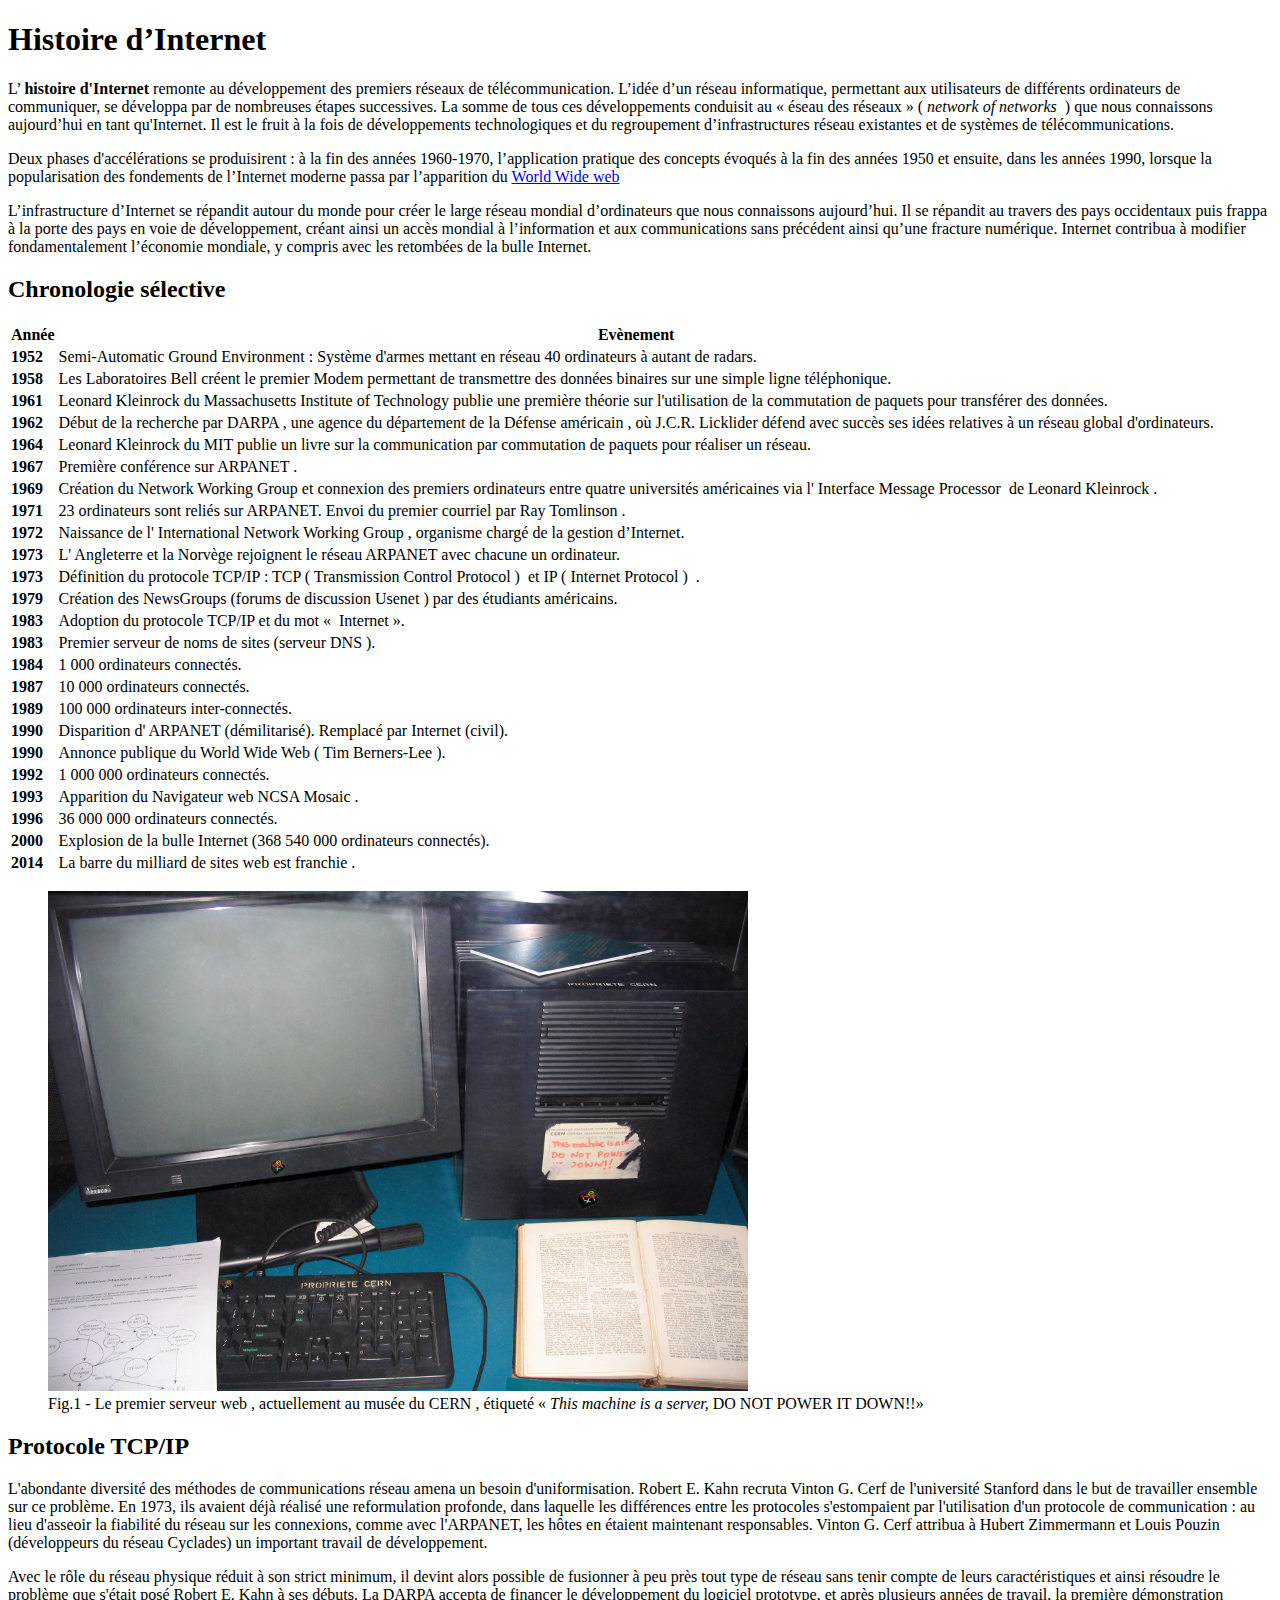
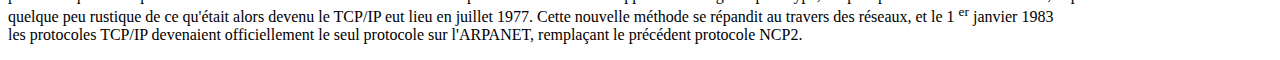
==== commit c570b752: "Update index.html" ====
--- a/index.html
+++ b/index.html
@@ -1,247 +1,227 @@
 <!DOCTYPE html>
-<html lang="Fr">
+<html lang="fr">
 
 <head>
-    <meta charset="UTF-8">
-    <meta http-equiv="X-UA-Compatible" content="IE=edge">
-    <meta name="viewport" content="width=device-width, initial-scale=1.0">
-    <link rel="shortcut icon" href="images/favicon.ico" type="image/x-icon">
-    <title>Kinshasa Digital</title>
-    <link rel="stylesheet" href="sty.css">
-
-
+	<meta charset="utf-8">
+	<link rel="stylesheet" type="text/css" href="Style.css" media="all" />
+	<title>Histoire d'Internet</title>
 </head>
 
 <body>
-    <header>
-        <nav>
-            <a href="https://KinshasaDigital.com"> <img class="logoblanc" src="images/logo_kinshasa_digital-white.png"
-                    alt="Logo KinshasaDigital"> </a>
-            <div id="menus">
-                <ul class="menus">
-                    <li><button class="btnh ac">Accueil</button></li>
-                    <li><button class="btnh">Academy</button></li>
-                    <li><button class="btnh">Emploi</button></li>
-                    <li><button class="btnh">Contacts</button></li>
-                </ul>
-            </div>
-        </nav>
-
-    </header>
-
-    <main>
-
-        <section id="section1">
-            <div id="blocsection1">
-                <h1>BESOIN DE DEVELOPPEURS<br>
-                    <span id="Qualif"> &lt;QUALIFIES&gt;?</span>
-                </h1>
-                <div>
-                    <a class="btns" href="wwww.google.cd">PLANIFIER UN APPEL</a>
-                    <a class="btns" href="wwww.google.cd">DEMANDER UN DEVI</a>
-                </div>
-                <p class="ci">Des développeurs expérimentés prêt à rejoindre
-                    votre équipe en full remote et avec les compétences dont vous avez besoin</p>
-                <div id="logos">
-                    <img class="lg" src="images/technos/nodejs.png" alt="">
-                    <img class="lg" src="images/technos/react.png" alt="">
-                    <img class="lg" src="images/technos/vuejs.png" alt="">
-                    <img class="lg" src="images/technos/laravel.png" alt="">
-                    <img class="lg" src="images/technos/mysql.png" alt="">
-                    <img class="lg" src="images/technos/mongodb.png" alt="">
-                    <img class="lg" src="images/technos/neo4j.png" alt="">
-                    <img class="lg" src="images/technos/graphql.png" alt="">
-
-                </div>
-            </div>
-        </section>
-
-
-        <section id="section2">
-            <div id="blanc">
-
-                <div id="texaf">
-                    <img src="images/illustrations/texaf_campus.jpg" alt="">
-                </div>
-
-                <div id="kdac">
-                    <img src="images/illustrations/kda_cohorte_2020.jpg" alt="">
-                </div>
-
-                <div id="droite">
-                    <h2 id="dev"> Des développeurs &lt;qualifiés&gt; et prêts à intégrer vos équipes en remote </h2>
-                    <div id="etiquettes1">
-                        <div class="contours" > <img id="paper" src="images/illustrations/paper.svg" alt=""> 
-                            <p >Des développeurs qualifiés</p>
-                        </div>
-                        <div class="contours" > <img id="cup" src="images/illustrations/cup.svg" alt=""> 
-                            <p id="prix" >Des prix compétitifs</p>
-                        </div>
-                    </div>
-
-                    <div id="etiquettes2" >
-                        <div class="contours" > <img id="chat" src="images/illustrations/chat.svg" alt="" >
-                            <p id="langue" >Le français est la langue maternelles</p>
-                        </div>
-                        <div class="contours" > <img id="earth" src="images/illustrations/earth.svg" alt="" > 
-                            <p id="fuseau" >Sur le même fuseau horaire</p>
-                        </div>
-                    </div>
-                </div>
-            </div>
-
-            <div id="rose">
-                        <h2 id="partenaires"> Nous avons le plaisir de travailler avec</h2>
-                        <div id="logospartenaires" >
-                                <div>
-                                    <img id="orange" src="images/partners/orange-white.png" >
-                                </div>
-
-                                <div>
-                                    <img id="ey" src="images/partners/ey-white-2.png" alt="" > 
-                                </div>
-
-                                <div>
-                                    <img id="facebook" src="images/partners/facebook-white.png" alt="" >
-                                </div>
-
-                                <div>
-                                    <img id="digitalafrica" src="images/partners/digitalafr-w.png" alt="">
-                                </div>
-
-                                <div>
-                                    <img id="deloitte" src="images/partners/deloitte-white.png" alt="" >
-                                </div>
-
-                                <div>
-                                    <img id="optimist" src="images/partners/theeconomist.png" alt="" >
-                                </div>
-
-                                <div>
-                                    <img id="minsant" src="images/partners/ministere-sante.png" alt="" >
-                                </div>
-                        </div>
-            </div>
-
-       </section>
-
-        <section id="section3">
-                <div id="blnc" >
-                    <h1 id="acc"> Nous accompagnons vos projets</h1>
-                    <div id="projetequipe">
-                        <div id="projet">
-                            <h3 id="titreh3"> &gt;Réaliser votre projet</h3>
-                            <p id="prj">Engagez une équipe de développeurs de Kinshasa Digital à un prix fixe pour livrer un produit final.</p>
-                            <a id="demarrer" href="wwww.google.cd" > DEMARRER MAINTENANT</a>
-                        </div>
-                        <div id="equipe">
-                            <h3 id="titreh3"> &gt;Integrer votre équipe</h3>
-                            <p id="prj">Engagez un ou plusieurs développeurs de Kinshasa Digital à des prix compétitifs pour rejoindre votre équipe à distance.</p>
-                            <a id="demarrer" href="wwww.google.cd" > ENGAGER UN DEVELOPPEUR</a>
-                        </div>
-                    </div>
-
-                </div>
-       
-                <div id="rse">
-                    <h2 id="devlop" >Ce que nous avons développé</h2>
-                    <div id="contenairworks" > 
-                        <div  ><img class="im" src="images/works/companyleagues.png" alt=""> </div>
-                        <div  ><img class="im" src="images/works/elan.png" alt=""> </div>
-                        <div  ><img class="im" src="images/works/cofed.png" alt=""> </div>
-                    </div>
-                </div>
-
-        </section>
-
-        <section id="section4" >
-            <h2 id="expert" >Notre expertise</h2>
-
-        <div id="skill" > 
-                <div id="hard" >
-                    <div id="hd1" >
-                        <img class="sk" src="images/technos/graphql.png" alt="">
-                        <img class="sk" src="images/technos/laravel.png" alt="">
-                        <img class="sk" src="images/technos/mongodb.png" alt="">
-                        <img class="sk" src="images/technos/mysql.png" alt="">
-                    </div>
-                    <div id="hd2" >
-                        <img class="sk" src="images/technos/graphql.png" alt="">
-                        <img class="sk" src="images/technos/laravel.png" alt="">
-                        <img class="sk" src="images/technos/mongodb.png" alt="">
-                        <img class="sk" src="images/technos/mysql.png" alt=""> 
-                    </div>
-                    <div id="hd3" >
-                        <img class="sk" src="images/technos/graphql.png" alt="">
-                        <img class="sk" src="images/technos/laravel.png" alt="">
-                        <img class="sk" src="images/technos/mongodb.png" alt="">
-                        <img class="sk" src="images/technos/mysql.png" alt="">
-                    </div>
-                    <div id="hd4" >
-                        <img class="sk" src="images/technos/graphql.png" alt="">
-                        <img class="sk" src="images/technos/laravel.png" alt="">
-                        <img class="sk" src="images/technos/mongodb.png" alt="">
-                        <img class="sk" src="images/technos/mysql.png" alt="">
-                    </div>
-                </div>
-
-                <div id="soft" >
-                    <div id="softsk"> 
-                    </div>
-                   
-                </div>
-        </div>  
-        
-        <div id="pret1" >
-
-           <h2 id="pretitle" >Prêt?</h2> 
-
-           <div id="imgcont" >
-               <div class="imgpr" ><div class="Contw" ><img id="ec" src="images/illustrations/call.png" alt=""></div> <img class="fleche" src="images/illustrations/arrow.png" alt=""></div>
-               <div class="imgpr" ><div class="Contw" ><img id="e2" src="images/illustrations/users.png" alt=""></div><img class="fleche" src="images/illustrations/arrow.png" alt=""></div>
-               <div class="imgpr" ><div class="Contw" ><img id="ec" src="images/illustrations/call.png" alt=""></div><img class="fleche" src="images/illustrations/arrow.png" alt=""></div>
-               <div class="imgpr" ><div class="Contw" ><img id="e3" src="images/illustrations/user_group.png" alt=""></div><img class="fleche" src="images/illustrations/arrow.png" alt=""></div>
-
-           </div>
-          <a id="btnplan" href="google.cd" >PLANIFIER UN APPEL</a>
-        </div>
-
-
-        </section>
-        <section id="section5" >
-            <div id="emploi" >
-                <h2 id="eq">Nous créons de l’<spa id="eqr" >emploi de qualité</spa> en République Démocratique du Congo</h2>
-                <p id="ql" > Nous sommes fiers de vous proposer un service de 
-                    qualité qui permet de créer des emplois pour les talents de 
-                    la RDC tout en offrant une formation d’excellence à de
-                     nouveaux jeunes développeurs chaque année</p>
-                     <img src="images/students.png" alt="">
-            </div>
-
-            <div id="p2" > 
-                <div id="remu" >
-                    <div id="gche" ><img class="rem" src="images/illustrations/salary.png" alt=""></div>
-                    <div id="sacr" ><img class="rem" src="images/illustrations/health.png" alt=""></div>
-                   
-                
-                
-                </div> 
-
-                <div id="mure" >   
-                    
-                    <div id="drte" > <img class="rem" src="images/illustrations/working.png" alt=""></div>
-                    <div id="rand" ><img class="rem" src="images/illustrations/training.png" alt=""></div>  
-                </div> 
-            </div>
-            
-        </section>
-
-    </main>
-
-    <footer id="partiebasse">
-        <p></p>
-    </footer>
+	<h1>Histoire d’Internet</h1>
+	<section>
+		<p>L’​ <strong>histoire d'Internet​</strong> remonte au développement des premiers réseaux de télécommunication.
+			L’idée d’un réseau informatique, permettant aux
+			utilisateurs de différents ordinateurs de communiquer, se développa par de nombreuses étapes successives. La
+			somme de tous ces
+			développements conduisit au « éseau des réseaux » (​ <em>network of networks</em> ​ ) que nous
+			connaissons aujourd’hui en tant qu'Internet. Il est le fruit à la fois de développements
+			technologiques et du regroupement d’infrastructures réseau existantes et de systèmes de
+			télécommunications.</p>
+		<p>Deux phases d'accélérations se produisirent : à la fin des années 1960-1970, l’application
+			pratique des concepts évoqués à la fin des années 1950 et ensuite, dans les années 1990,
+			lorsque la popularisation des fondements de l’Internet moderne passa par l’apparition du ​<a
+				href="page2.html">World
+				Wide web​</a></p>
+
+		<p>L’infrastructure d’Internet se répandit autour du monde pour créer le large réseau mondial
+			d’ordinateurs que nous connaissons aujourd’hui. Il se répandit au travers des pays occidentaux
+			puis frappa à la porte des pays en voie de développement, créant ainsi un accès mondial à
+			l’information et aux communications sans précédent ainsi qu’une fracture numérique. Internet
+			contribua à modifier fondamentalement l’économie mondiale, y compris avec les retombées de
+			la bulle Internet.</p>
+	</section>
+
+	<h2>Chronologie sélective</h2>
+
+	<table class="tableau">
+		<thead>
+			<tr>
+				<th><b>Année</b></th>
+				<th>Evènement</th>
+			</tr>
+		</thead>
+		<tbody>
+			<tr>
+				<td> <b>1952</b></td>
+				<td> Semi-Automatic Ground Environment​ : Système d'armes mettant en réseau 40
+					ordinateurs à autant de radars.</td>
+			</tr>
+
+			<tr>
+				<td> <b>1958</b></td>
+				<td> Les​ Laboratoires Bell​ créent le premier Modem permettant de transmettre des
+					données binaires sur une simple ligne téléphonique.</td>
+			</tr>
+
+			<tr>
+				<td> <b>1961</b></td>
+				<td>Leonard Kleinrock​ du​ Massachusetts Institute of Technology​ publie une première
+					théorie sur l'utilisation de la​ commutation de paquets​ pour transférer des données. </td>
+			</tr>
+
+
+			<tr>
+				<td> <b>1962</b></td>
+				<td> Début de la recherche par​ DARPA​ , une agence du​ département de la Défense
+					américain​ , où​ J.C.R. Licklider​ défend avec succès ses idées relatives à un réseau
+					global d'ordinateurs.</td>
+			</tr>
+
+
+			<tr>
+				<td> <b>1964</b></td>
+				<td> Leonard Kleinrock​ du MIT publie un livre sur la communication par​ commutation
+					de paquets​ pour réaliser un réseau.</td>
+			</tr>
+
+
+			<tr>
+				<td> <b>1967</b></td>
+				<td> Première conférence sur​ ARPANET​ .</td>
+			</tr>
+
+
+			<tr>
+				<td><b>1969</b></td>
+				<td> Création du​ Network Working Group​ et connexion des premiers ordinateurs entre
+					quatre universités américaines via l'​ Interface Message Processor ​ de​ Leonard
+					Kleinrock​ .</td>
+			</tr>
+
+
+			<tr>
+				<td> <b>1971</b></td>
+				<td> 23 ordinateurs sont reliés sur ARPANET. Envoi du premier courriel par​ Ray
+					Tomlinson​ .</td>
+			</tr>
+
+
+			<tr>
+				<td> <b>1972</b></td>
+				<td>Naissance de l'​ International Network Working Group​ , organisme chargé de la
+					gestion d’Internet. </td>
+			</tr>
+
+			<tr>
+				<td> <b>1973</b></td>
+				<td> L'​ Angleterre​ et la​ Norvège​ rejoignent le réseau​ ARPANET​ avec chacune un
+					ordinateur.</td>
+			</tr>
+
+
+			<tr>
+				<td> <b>1973</b></td>
+				<td>Définition du protocole​ TCP/IP​ : TCP (​ Transmission Control Protocol ) ​ et IP
+					(​ Internet Protocol ) ​ . </td>
+			</tr>
+
+
+			<tr>
+				<td> <b>1979</b></td>
+				<td> Création des NewsGroups (forums de discussion​ Usenet​ ) par des étudiants
+					américains.</td>
+			</tr>
+
+
+			<tr>
+				<td><b>1983</b></td>
+				<td>Adoption du protocole​ TCP/IP​ et du mot « ​ Internet​ ». </td>
+			</tr>
+
+
+			<tr>
+				<td> <b>1983</b></td>
+				<td> Premier serveur de noms de sites (serveur​ DNS​ ).</td>
+			</tr>
+
+
+			<tr>
+				<td> <b>1984</b></td>
+				<td> 1 000 ordinateurs connectés.</td>
+			</tr>
+
+
+			<tr>
+				<td> <b>1987</b></td>
+				<td>10 000 ordinateurs connectés. </td>
+			</tr>
+
+
+			<tr>
+				<td><b>1989</b></td>
+				<td> 100 000 ordinateurs inter-connectés.</td>
+			</tr>
+
+			<tr>
+				<td><b>1990</b></td>
+				<td> Disparition d'​ ARPANET​ (démilitarisé). Remplacé par Internet (civil).</td>
+			</tr>
+
+			<tr>
+				<td><b>1990</b></td>
+				<td> Annonce publique du​ World Wide Web​ (​ Tim Berners-Lee​ ).</td>
+			</tr>
+
+			<tr>
+				<td> <b>1992</b></td>
+				<td> 1 000 000 ordinateurs connectés.</td>
+			</tr>
+
+
+			<tr>
+				<td> <b>1993</b></td>
+				<td> Apparition du​ Navigateur web​ NCSA Mosaic​ .</td>
+			</tr>
+
+
+			<tr>
+				<td><b>1996</b></td>
+				<td> 36 000 000 ordinateurs connectés.</td>
+			</tr>
+
+
+			<tr>
+				<td><b>2000</b></td>
+				<td> Explosion de la​ bulle Internet​ (368 540 000 ordinateurs connectés).</td>
+			</tr>
+
+
+			<tr>
+				<td> <b>2014</b></td>
+				<td>La barre du milliard de sites web est franchie​ . </td>
+			</tr>
+		</tbody>
+	</table>
+	<figure><img src="kdtv.jpg" alt="ici sera affichée l'image du premer serveur web" width="700" height="500">
+		<figcaption>Fig.1 - Le premier​ serveur web​ , actuellement au musée du​ CERN​ , étiqueté « <i>This machine is a
+				server,</i>
+			DO NOT POWER IT DOWN!!»</figcaption>
+	</figure>
+
+	<h2>Protocole TCP/IP</h2>
+	<section>
+	<p>L'abondante diversité des méthodes de communications réseau amena un besoin
+		d'uniformisation. Robert E. Kahn recruta Vinton G. Cerf de l'université Stanford dans le but de
+		travailler ensemble sur ce problème. En 1973, ils avaient déjà réalisé une reformulation
+		profonde, dans laquelle les différences entre les protocoles s'estompaient par l'utilisation d'un
+		protocole de communication : au lieu d'asseoir la fiabilité du réseau sur les connexions, comme
+		avec l'ARPANET, les hôtes en étaient maintenant responsables. Vinton G. Cerf attribua à
+		Hubert Zimmermann et Louis Pouzin (développeurs du réseau Cyclades) un important travail de
+		développement.</p></section>
+
+	<p class="sect">Avec le rôle du réseau physique réduit à son strict minimum, il devint alors possible de
+		fusionner à peu près tout type de réseau sans tenir compte de leurs caractéristiques et ainsi
+		résoudre le problème que s'était posé Robert E. Kahn à ses débuts. La DARPA accepta de
+		financer le développement du logiciel prototype, et après plusieurs années de travail, la
+		première démonstration quelque peu rustique de ce qu'était alors devenu le TCP/IP eut lieu en
+		juillet 1977. Cette nouvelle méthode se répandit au travers des réseaux, et le 1​ <sup>er​</sup> janvier
+		1983<br>
+		les protocoles TCP/IP devenaient officiellement le seul protocole sur l'ARPANET, remplaçant le
+		précédent protocole NCP2.</p>
+	
 
 </body>
 
 </html>
+
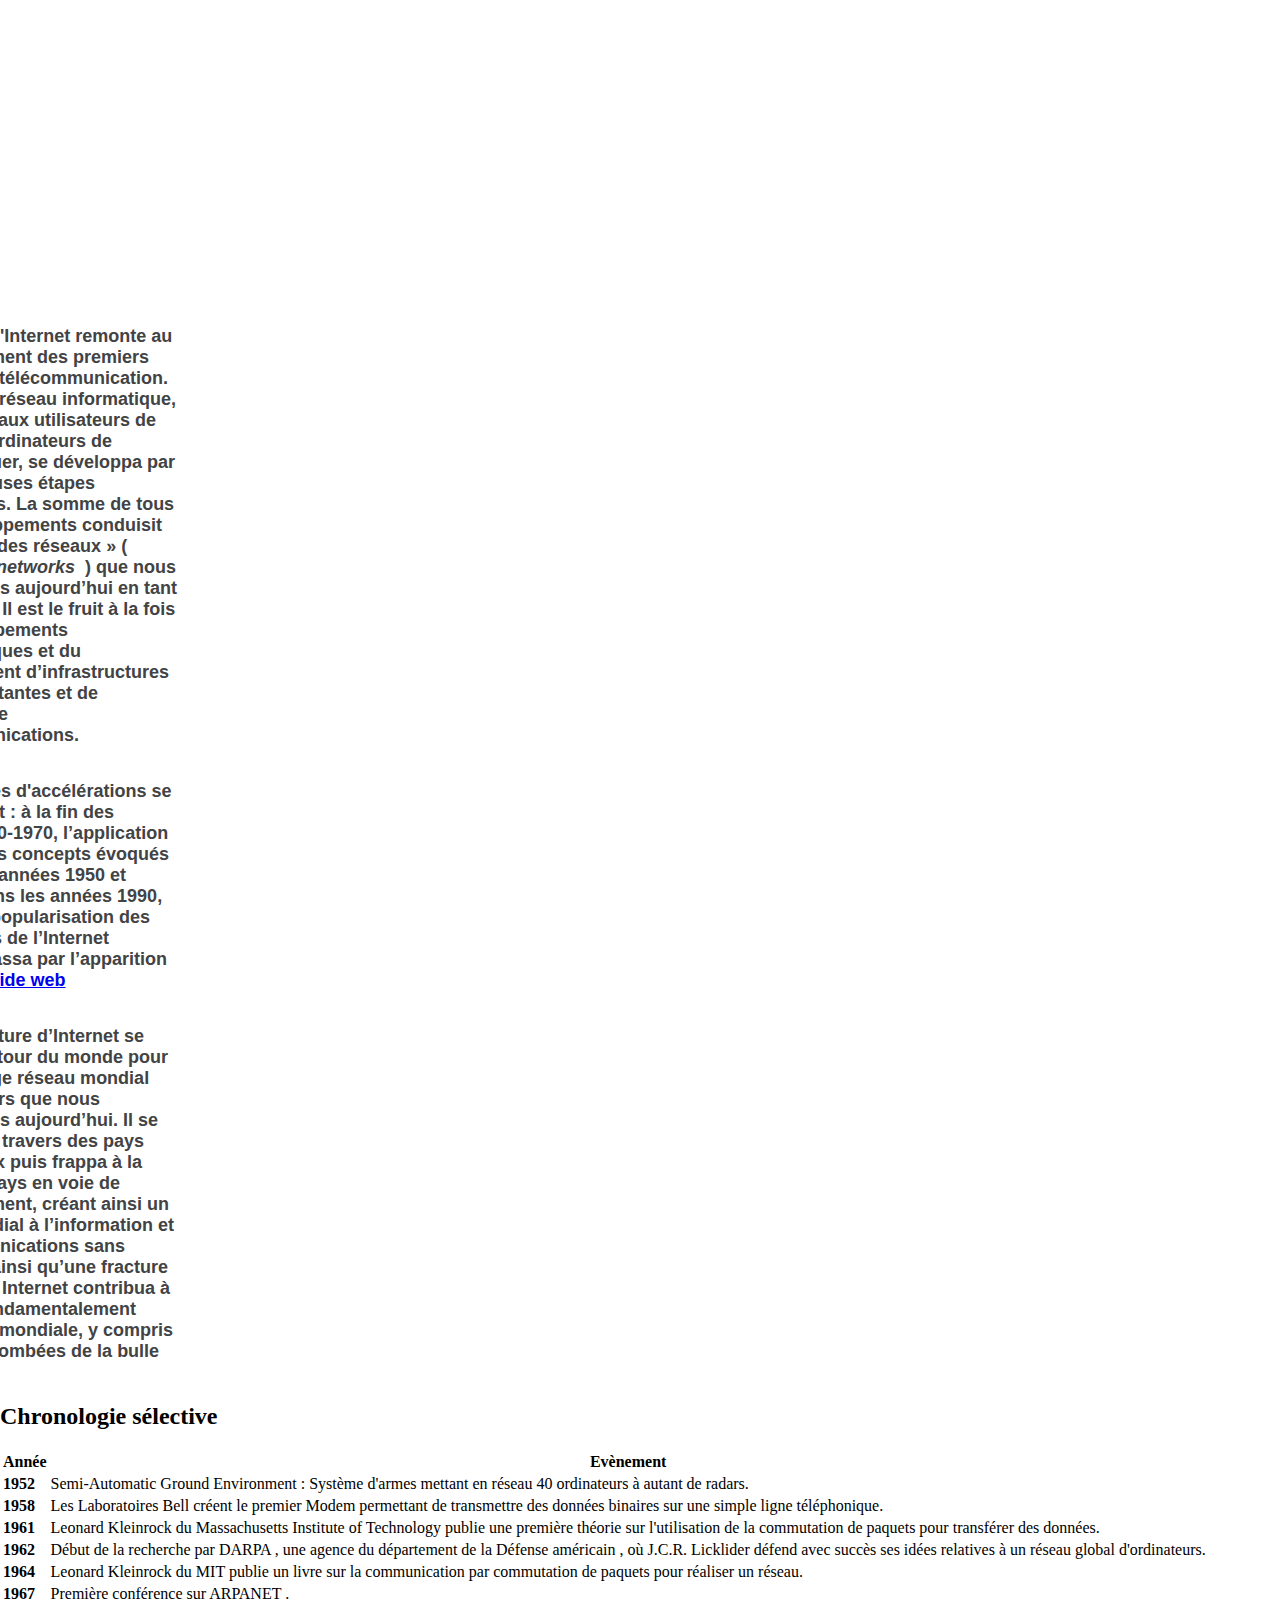
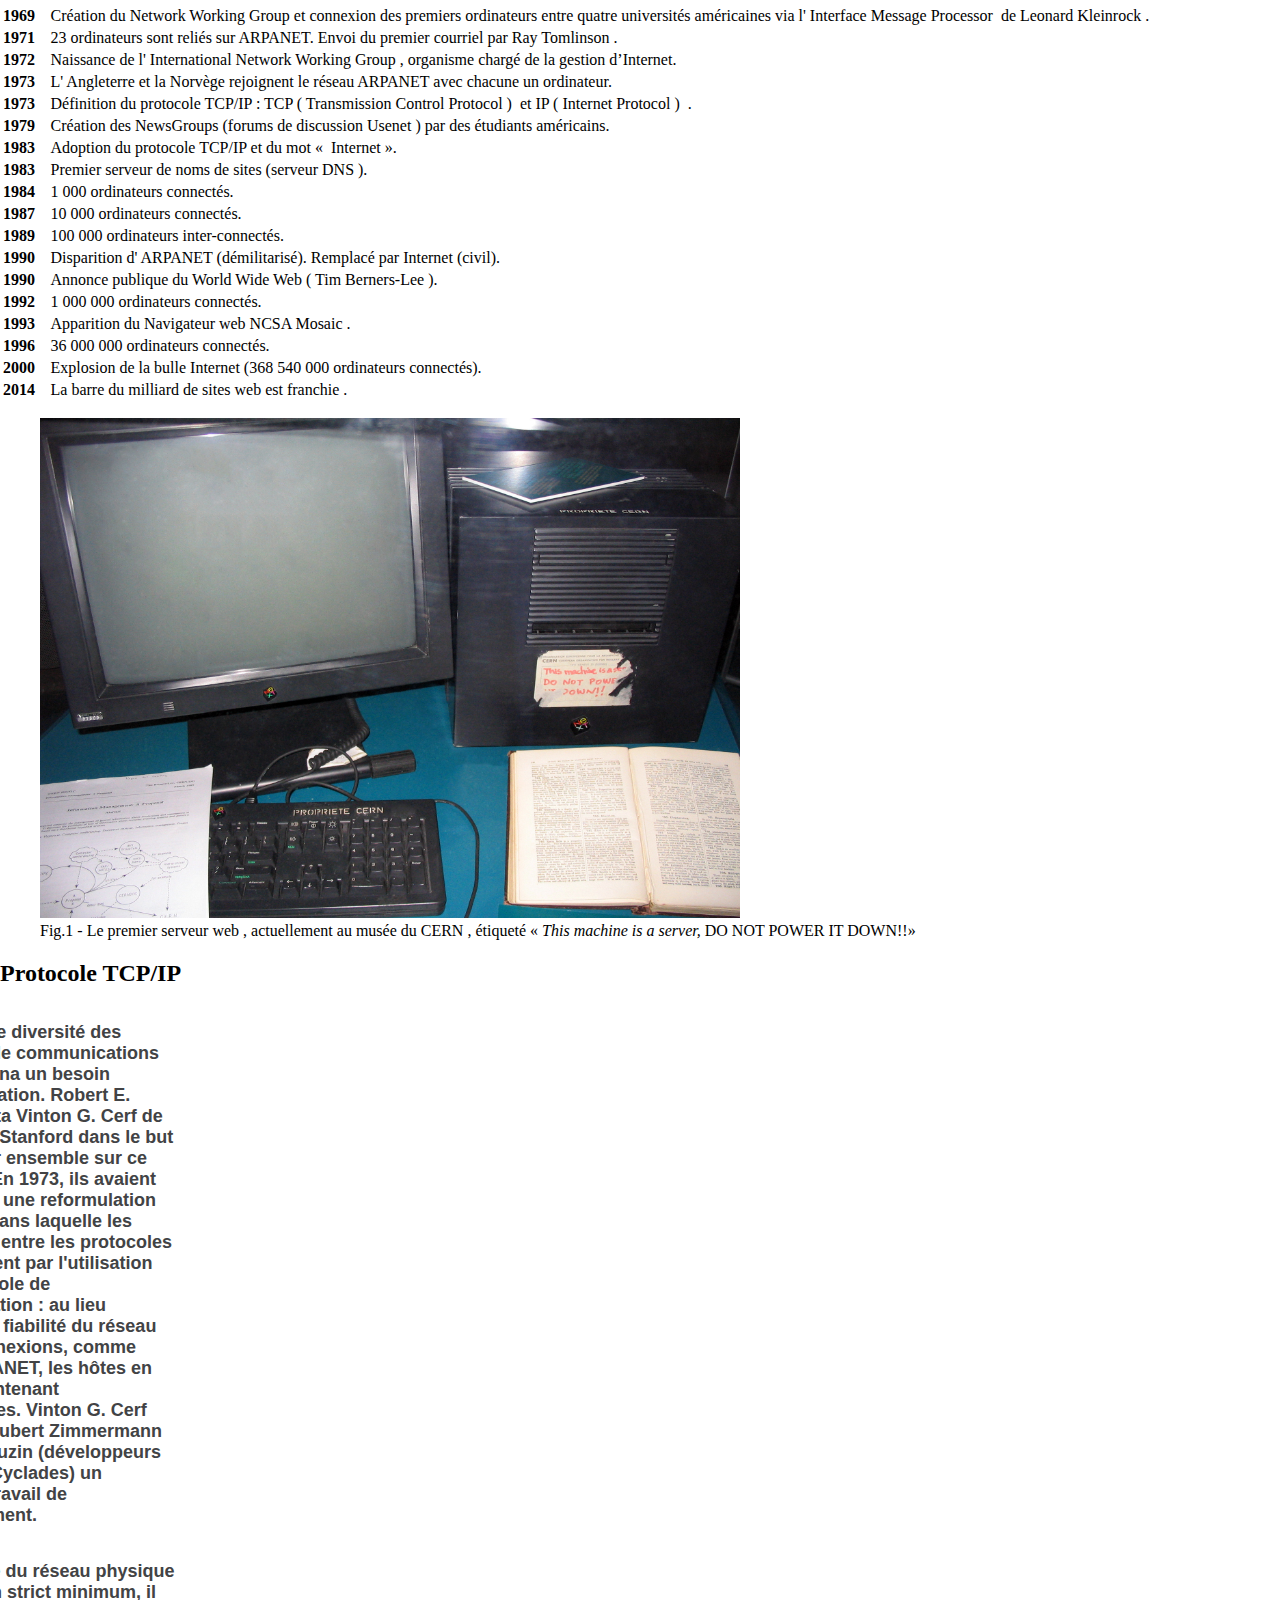
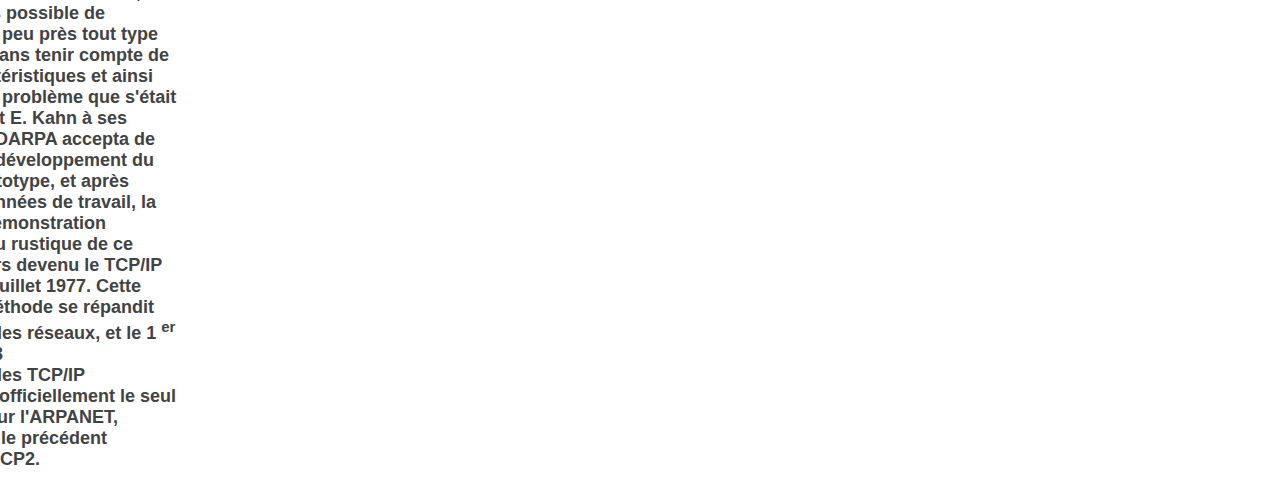
==== commit e05e7130: "Update index.html" ====
--- a/index.html
+++ b/index.html
@@ -3,7 +3,7 @@
 
 <head>
 	<meta charset="utf-8">
-	<link rel="stylesheet" type="text/css" href="Style.css" media="all" />
+	<link rel="stylesheet" type="text/css" href="sty.css" media="all" />
 	<title>Histoire d'Internet</title>
 </head>
 
--- a/sty.css
+++ b/sty.css
@@ -0,0 +1,691 @@
+/* head*/
+@import url('https://fonts.googleapis.com/css2?family=Roboto&display=swap');
+@import url('https://fonts.googleapis.com/css2?family=Montserrat:ital,wght@0,900;1,900&family=Roboto:ital,wght@1,900&display=swap');
+@import url('https://fonts.googleapis.com/css2?family=Montserrat:ital,wght@1,800&family=Roboto:ital,wght@0,100;0,300;0,500;0,700;0,900;1,100;1,300;1,400;1,500;1,700;1,900&display=swap');
+@import url('https://fonts.googleapis.com/css2?family=Montserrat:ital,wght@0,100;0,200;0,300;0,400;1,100;1,200;1,300;1,800&family=Roboto:ital,wght@0,100;0,300;0,500;0,700;0,900;1,100;1,300;1,400;1,500;1,700;1,900&display=swap');
+@import url('https://fonts.googleapis.com/css2?family=Montserrat:wght@600&display=swap');
+body{
+    margin: 0 ;
+    padding: 0;
+    overflow-x: hidden;
+}
+/*************************************************************HEADER+MENUS***********************************/
+
+header{
+    width: 100vw;
+    height: 84px;
+    background-color: #d92950;
+    padding-left: 10px;
+    padding-right: 10px;
+    position: fixed;
+   
+}
+
+
+.logoblanc{
+    height: 58px;
+    width: 100px;
+}
+nav{
+    width: 100%;
+    display: flex;
+    justify-content: space-between;
+    padding: 10px;
+    
+}
+.menus{
+    display: flex;
+    list-style: none;
+    margin-right: 50px;
+    
+}
+.btnh{
+    border: transparent;
+    background-color: transparent;
+    font-family:  'Roboto', sans-serif;
+    color: white;
+    font-size: 18px;
+    margin-left: 20px;
+   
+}
+
+.ac{
+    border-bottom: solid 4px  #ff046b;
+}
+  
+
+
+/*****************************************************************TOUTELAPAGE *********************************************/
+
+
+
+ /******************************************************************SECTION1**************************/
+
+
+#section1{
+   
+    display: flex;
+    flex-direction: column;
+    justify-content: center;
+    align-items: center;
+    height: 100vh;
+    width: 100vw;
+    background: url(images/hero-background.jpg  ) top no-repeat ;
+}
+   
+     
+#blocsection1{
+    display: flex;
+    flex-direction: column;
+    align-items: center;
+    width: 1200px;
+    height: 566px;
+    margin-top: -500px;
+}
+#Qualif{
+    color: #ffe64d;
+}
+
+h1{
+    margin-top: 100px;
+    font-family: 'Montserrat', sans-serif;
+    color: white;
+    text-align: center;
+    font-size:  120px;
+    font-weight: bold;
+}
+
+.btns{
+
+    padding: 15px 25px;
+    color: #d92950;
+    background-color: white ;    
+    border: 1px solid ;
+    margin: 0 15px;
+    border-radius: 15px;
+    text-decoration: none;
+    font-weight: bold;
+    font-family: 'Roboto', sans-serif;
+    font-size: 20px;
+}
+.btns:hover{
+background-color: transparent;
+color: white;
+border-color: white;
+
+  }
+  .ci{
+width: 800px;
+text-align: center;
+margin: 40px 0px;
+color: white;
+font-family: 'Montserrat', sans-serif ; 
+font-weight: 500;
+ }
+ #logos{
+    width: 1170px;
+    height: 50px;
+ }
+ .lg{
+     width: 50px;
+     height: 50px;
+ }
+ 
+ #logos{
+     align-items: center;
+     display: flex;
+    justify-content: space-between;
+    opacity: 0.5;
+ }
+ /*****************************************************************SECTION2*****************/
+
+#section2{
+    height: 100vh;
+    width: 100vw;
+}
+ #blanc {
+    
+    height: 762px;
+  
+}
+#rose{
+    height: 546px;
+    background-color: #d92950;
+}
+
+#whitespace{
+    width: 100vw;
+    height: 762px;
+}
+
+   
+
+
+#texaf{
+display: inline-block;
+margin-top: 80px;
+margin-left: -50px;
+
+}
+#texaf img {
+    border-radius: 20px;
+    width: 1000px;
+    width: 600px;
+}
+
+#kdac{
+    display: inline-block;
+    margin-left: -220px;
+   
+   
+    
+}
+#kdac img {
+    width: 400px;
+    height: 300px;
+    border-radius: 20px;
+    margin-bottom: -100px;
+    
+}
+#droite{
+    display: flex;
+    float: right;
+    margin-top: 50px;
+    width: 1200px;
+    
+    color: #424345;
+   padding-left: 30px;
+   flex-direction: column;
+   
+    
+}
+#dev{
+    font-family: 'Montserratregular', sans-serif;
+    width: 100%;
+    font-weight:  700;
+    font-size: 33px;
+
+   
+
+
+}
+
+#etiquettes1{
+
+    display: flex;
+    flex-direction: row;
+    margin-top: 3rem;
+    justify-content: space-between;
+    padding:0px 275px;
+    
+
+}
+.contours{
+    width: 50px;
+    height: 80px;
+    border-bottom: 1px solid #c72950;
+}
+
+
+
+#paper, #cup, #chat, #earth   {
+    width: 50px;
+    height: 62px;
+}
+
+#etiquettes2{
+
+    display: flex;
+    flex-direction: row;
+    margin-top: 6rem;
+    justify-content: space-between;
+    padding:0px 275px;
+    }
+p{
+    font-family: 'Montserratregular', sans-serif;
+    font-weight:600;
+    width: 280px;
+    font-size: 18px;
+    margin-left: -100px;
+    margin-top: 35px;
+    color: #424345;
+}
+#prix{
+    margin-left: -70px ;
+}
+#langue{
+    width: 400px;
+    margin-left: -145px;
+}
+#fuseau{
+    width: 400px;
+}
+/********************************************************/
+
+
+#rose{
+    display: flex;
+  justify-content: center;
+  flex-direction: column;
+  align-items: center;
+  height: 446px;
+}
+#partenaires{
+    color: white;
+    font-family: 'Montserratregular', sans-serif;
+    font-weight: 700;
+    font-size: 2.5rem;
+    width: 1000px;
+    margin-top: -80px;
+}
+
+#logospartenaires{
+display: flex;
+justify-content: space-between;
+align-items: center;
+margin-left: -70px;
+margin-top: 60px;
+
+}
+
+#orange, #ey, #facebook, #digitalafrica, #deloitte, #optimist, #minsant {
+    width: 160px;
+    height: 80px;
+    margin: 0px 20px;
+}
+#orange{
+    width: 80px;
+}
+#facebook{
+    height: 40px;
+}
+#deloitte{
+    height: 30px;
+    width: 160px;
+}
+#ey{
+    height: 79px;
+    width: 138px;
+}
+#optimist{
+    height: 49px;
+    width: 160px;
+}
+#digitalafrica{
+    height:76px ;
+    width: 160px;
+}
+/**************************************************************SECTION3*******************************************************************/
+#section3{
+    height: 100vh;
+    width: 100vw;
+    
+
+}
+#blnc{
+    display: flex;
+    flex-direction: column;
+    background-color: #f1f0f3;
+    align-items: center;
+    margin-top: 115px;
+    height: 632px;
+    color:black;
+    
+    
+}
+
+#rse{
+  height: 850px;
+    background-color:#d92950;
+}
+
+#acc{
+    
+    color: #341f41;
+    font-size: 2.5rem;
+    font-family: 'Montserratregular', sans-serif;
+}
+
+#projetequipe{
+    display: flex;
+}
+
+#projet{
+    height: 286px;
+    width: 570px;
+    background-color: white;
+    margin-right: 30px;
+    border-bottom-right-radius: 20px;
+    border-bottom-left-radius: 20px;
+    border-top: 15px solid #ffe64d;
+    display: flex;
+    flex-direction: column;
+    align-items: center;
+    
+}
+
+#equipe{
+
+    height: 286px;
+    width: 570px;
+    background-color: white;
+    border-bottom-right-radius: 20px;
+    border-bottom-left-radius: 20px;
+    border-top: 15px solid #d92950;
+}
+#titreh3{
+    color: #d92950;
+    font-family: 'Montserratregular', sans-serif;
+    font-size: 1.75rem;
+
+}
+#prj{
+    width: 550px;
+    font-family: 'Montserratregular', sans-serif;
+    font-weight: 400;
+    text-align: center;
+    margin-right: -100px;
+    margin-top: -5px;
+
+}
+
+#demarrer{
+    
+    padding: 15px 25px;
+    color: #ffffff;
+    background-color: #d92950;  
+    border: 1px solid ;
+    margin: 0 15px;
+    border-radius: 15px;
+    text-decoration: none;
+    font-weight: bold;
+    font-family: 'Roboto', sans-serif;
+    font-size: 20px;
+    margin-top: 50px;
+}
+#demarrer:hover{
+    background-color: transparent;
+    color: #d92950; 
+    border-color: white;
+    border:#d92950 solid 2px;
+    
+      }
+
+
+#equipe{
+    height: 286px;
+    width: 570px;
+    background-color: white;
+    margin-right: 30px;
+    border-bottom-right-radius: 20px;
+    border-bottom-left-radius: 20px;
+    border-top: 15px solid #d92950;
+    display: flex;
+    flex-direction: column;
+    align-items: center;
+    
+}
+#rse{
+    display: flex;
+    flex-direction: column;
+    justify-content: center;
+    align-items: center;
+
+}
+
+#devlop{
+    color: white;
+    font-family: 'Montserratregular', sans-serif;
+    font-size: 2.4rem;;
+}
+#contenairworks{
+    display: flex;
+    margin-top: 70px;
+}
+
+.im{
+    margin-right: 60px;
+    border-radius: 15px;
+}
+
+
+/******************************************************************************SECTION4*********************************************/
+
+#section4{
+    margin-top: 389px;
+    height: 1150px;
+  
+    display: flex;
+    flex-direction: column;
+    align-items: center;
+    
+}
+#expert{
+    margin-top: 100px;
+    color: #444547;
+    font-family: 'Montserratregular', sans-serif;
+    font-size: 50px;
+
+}
+
+#skill {
+display: flex;
+border: #c72950 solid 2px;
+margin: 50px 0px;
+
+}
+
+#hard{
+    display: flex;
+    background-color: #f1f0f2;
+  
+}
+
+.sk{
+    height: 32px;
+    width: 28px;
+   
+}
+
+#hd1, #hd2, #hd3, #hd4{
+    display: flex;
+    flex-direction: column;
+    height: 300px;
+    width: 80px;
+    border: solid red 2px;
+}
+
+#softsk{
+background-color: #dedde0;
+height: 431px;
+width: 600px;
+border-radius: 20px;
+}
+#soft{
+    padding: 20px;
+    border: solid 2px red;
+    background-color: #f1f0f2;
+    margin-left: 35px;
+}
+#pret1{
+    display: flex;
+    align-items: center;
+    flex-direction: column;
+    height: 700px;
+    width: 100%;
+    background-color:#ae3753;
+    font-family: 'Montserratregular', sans-serif;
+    
+    color: white;
+    }
+
+#pretitle{
+    font-size: 2.5rem;
+}
+
+
+#imgcont{
+    margin: 30px 0px;
+    display: flex;
+  
+    
+}
+.Contw{
+    height: 70px;
+    width: 70px;
+    border: 2px white solid;
+    display: flex ;
+    justify-content: center;
+    align-items: center;
+    border-radius: 10px;
+}
+.imgpr{
+    margin: 0px 80px;
+    display: flex;
+    
+
+}
+#ec{
+    height: 39px;
+    width: 33px;
+}
+
+#e2{
+    width: 33px;
+    height: 17px;
+}
+
+#e3{
+    width: 33px;
+    height: 32px;   
+}
+.fleche{
+    height: 20px;
+    width: 30px;
+    margin-left: 40px;
+    margin-top: 28px;
+}
+
+
+
+#btnplan{
+    margin: 80px 0px;
+    color: white;
+    text-decoration: none;
+    background-color:#d92950;
+    padding: 15px 25px;
+    font-size: 1.25rem;
+    border-radius: 15px;
+    font-family: 'Montserratregular', sans-serif;
+    font-weight: bold;
+}
+
+#btnplan:hover{
+    background-color:transparent  ;
+    border: solid 2px white;
+}
+/***************************************************************SECTION5********************************************************/
+#section5{
+    background-color: #f1f0f3;
+    align-items: center;
+    display: flex;
+   justify-content: center;
+    margin-top: 88px;
+
+    
+}
+#emploi{
+    margin-top: 70px;
+    height: 648px;
+    width: 600px;
+    display: flex;
+    flex-direction: column;
+   
+}
+#p2{
+    display: flex;
+    flex-direction: column;
+}
+#eq{
+    color: #424345;
+    font-family: 'Montserratregular', sans-serif;
+    font-weight: 700;
+    font-size: 2.5rem;
+    
+   
+}
+
+#eqr{
+    color: #d92950;
+}
+#ql{
+    width: 570px;
+    height: 96px;
+    margin-left:0px;
+    font-family: 'Montserratregular', sans-serif;
+    font-weight: 100;
+  
+}
+#p2{
+    display: flex;
+    flex-direction: row;
+}
+#remu{
+    display: flex;
+    flex-direction: column;
+    
+
+ }
+
+ .rem{
+     height: 50px;
+     width: 50px;
+
+ }
+ #gche{
+     background-color: #ffffff;
+     height: 280px;
+     width: 250px;
+     display: flex;
+     flex-direction: column;
+     margin: 15px; 
+     border-radius: 15px;
+     padding: 20px;
+ }
+
+#drte{
+    background-color: #ffffff;
+    height: 280px;
+    width: 250px;
+    display: flex;
+    flex-direction: column;
+    margin: 15px; 
+    border-radius: 15px;
+    padding: 20px;
+
+}
+#mure{
+    display: flex;
+    flex-direction: column;
+   
+}
+#rand{
+    background-color: #ffffff;
+    height: 280px;
+    width: 250px;
+    display: flex;
+    flex-direction: column; 
+    margin: 15px; 
+    border-radius: 15px;
+    padding: 20px;
+}
+#sacr{
+    background-color: #ffffff;
+    height: 280px;
+    width: 250px;
+    display: flex;
+    flex-direction: column; 
+    margin: 15px; 
+    border-radius: 15px;
+    padding: 20px;
+}
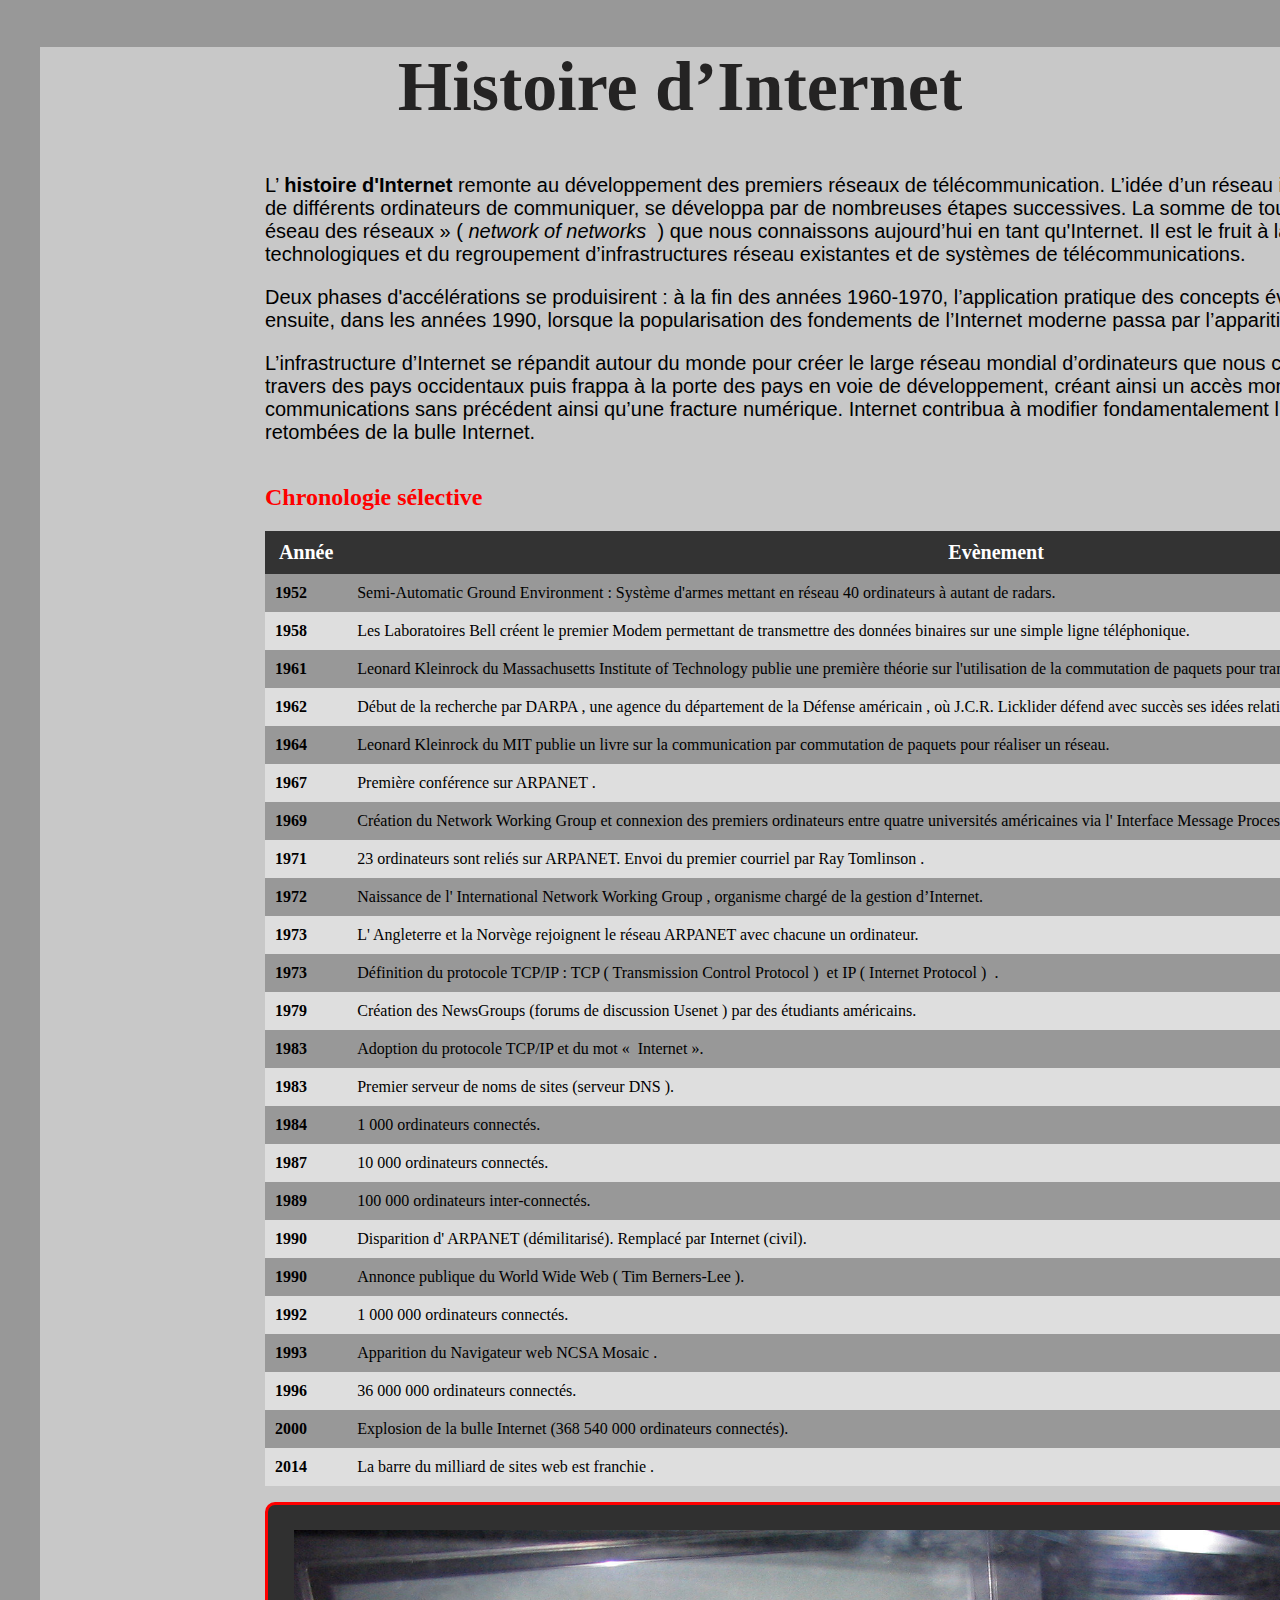
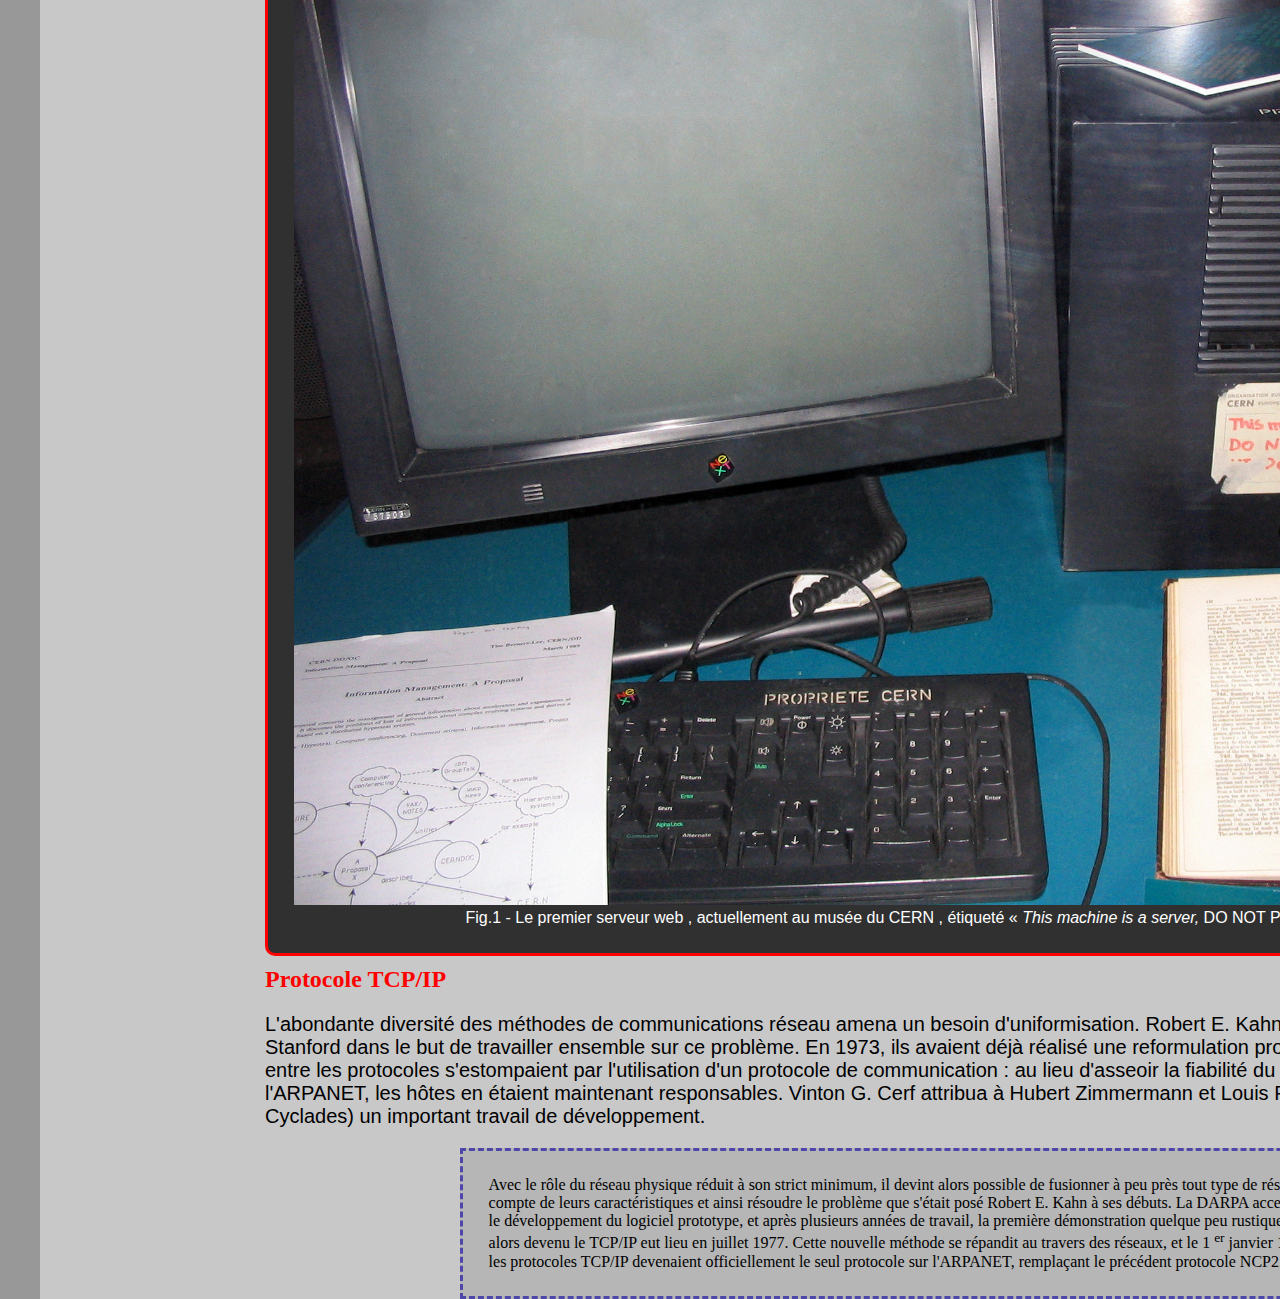
==== commit 239568fe: "Update index.html" ====
--- a/index.html
+++ b/index.html
@@ -21,7 +21,7 @@
 		<p>Deux phases d'accélérations se produisirent : à la fin des années 1960-1970, l’application
 			pratique des concepts évoqués à la fin des années 1950 et ensuite, dans les années 1990,
 			lorsque la popularisation des fondements de l’Internet moderne passa par l’apparition du ​<a
-				href="page2.html">World
+				href="world.html">World
 				Wide web​</a></p>
 
 		<p>L’infrastructure d’Internet se répandit autour du monde pour créer le large réseau mondial
--- a/sty.css
+++ b/sty.css
@@ -1,691 +1,115 @@
-/* head*/
-@import url('https://fonts.googleapis.com/css2?family=Roboto&display=swap');
-@import url('https://fonts.googleapis.com/css2?family=Montserrat:ital,wght@0,900;1,900&family=Roboto:ital,wght@1,900&display=swap');
-@import url('https://fonts.googleapis.com/css2?family=Montserrat:ital,wght@1,800&family=Roboto:ital,wght@0,100;0,300;0,500;0,700;0,900;1,100;1,300;1,400;1,500;1,700;1,900&display=swap');
-@import url('https://fonts.googleapis.com/css2?family=Montserrat:ital,wght@0,100;0,200;0,300;0,400;1,100;1,200;1,300;1,800&family=Roboto:ital,wght@0,100;0,300;0,500;0,700;0,900;1,100;1,300;1,400;1,500;1,700;1,900&display=swap');
-@import url('https://fonts.googleapis.com/css2?family=Montserrat:wght@600&display=swap');
-body{
-    margin: 0 ;
-    padding: 0;
-    overflow-x: hidden;
+body{background-color: #c8c8c8;
+    margin-left: 40px;
+   width: 100vw;
+
 }
-/*************************************************************HEADER+MENUS***********************************/
+h1  {    
+    font-size: 70px;
+    color: rgb(36, 35, 35);
+    text-align: center;
+}
 
-header{
-    width: 100vw;
-    height: 84px;
-    background-color: #d92950;
-    padding-left: 10px;
-    padding-right: 10px;
-    position: fixed;
-   
+a   {font-weight: bold;
+    color: red;
+}
+
+section   {
+    width: 1450px;
+    font-family: Arial, Helvetica, sans-serif;
+    font-size: 20px;
+    margin-left: 225px;
+  
+}
+section > p  {
+    width: 95%;
+    
+}
+
+h2  {color: red;
+margin-left: 225px;
+margin-top: 40px;
+
 }
 
 
-.logoblanc{
-    height: 58px;
-    width: 100px;
+.tableau    {
+    
+    width: 1380px;
+    border-collapse: collapse;
+    margin-left: 225px;
+    
+    
+ 
 }
-nav{
-    width: 100%;
-    display: flex;
-    justify-content: space-between;
+thead tr th {background-color: #333333;
     padding: 10px;
-    
+color:  white;
+font-size: 20px
+;
 }
-.menus{
-    display: flex;
-    list-style: none;
-    margin-right: 50px;
-    
+tbody  tr th,td{    
+    padding: 10px;
 }
-.btnh{
-    border: transparent;
-    background-color: transparent;
-    font-family:  'Roboto', sans-serif;
-    color: white;
-    font-size: 18px;
-    margin-left: 20px;
-   
-}
-
-.ac{
-    border-bottom: solid 4px  #ff046b;
-}
-  
-
-
-/*****************************************************************TOUTELAPAGE *********************************************/
-
-
-
- /******************************************************************SECTION1**************************/
-
-
-#section1{
-   
-    display: flex;
-    flex-direction: column;
-    justify-content: center;
-    align-items: center;
-    height: 100vh;
-    width: 100vw;
-    background: url(images/hero-background.jpg  ) top no-repeat ;
-}
-   
-     
-#blocsection1{
-    display: flex;
-    flex-direction: column;
-    align-items: center;
-    width: 1200px;
-    height: 566px;
-    margin-top: -500px;
-}
-#Qualif{
-    color: #ffe64d;
-}
-
-h1{
-    margin-top: 100px;
-    font-family: 'Montserrat', sans-serif;
-    color: white;
-    text-align: center;
-    font-size:  120px;
-    font-weight: bold;
-}
-
-.btns{
-
-    padding: 15px 25px;
-    color: #d92950;
-    background-color: white ;    
-    border: 1px solid ;
-    margin: 0 15px;
-    border-radius: 15px;
-    text-decoration: none;
-    font-weight: bold;
-    font-family: 'Roboto', sans-serif;
-    font-size: 20px;
-}
-.btns:hover{
-background-color: transparent;
-color: white;
-border-color: white;
-
-  }
-  .ci{
-width: 800px;
-text-align: center;
-margin: 40px 0px;
-color: white;
-font-family: 'Montserrat', sans-serif ; 
-font-weight: 500;
- }
- #logos{
-    width: 1170px;
-    height: 50px;
- }
- .lg{
-     width: 50px;
-     height: 50px;
- }
- 
- #logos{
-     align-items: center;
-     display: flex;
-    justify-content: space-between;
-    opacity: 0.5;
- }
- /*****************************************************************SECTION2*****************/
-
-#section2{
-    height: 100vh;
-    width: 100vw;
-}
- #blanc {
-    
-    height: 762px;
-  
-}
-#rose{
-    height: 546px;
-    background-color: #d92950;
-}
-
-#whitespace{
-    width: 100vw;
-    height: 762px;
-}
-
-   
-
-
-#texaf{
-display: inline-block;
-margin-top: 80px;
-margin-left: -50px;
+tbody tr:nth-child(even){ background-color: #dedede;
 
 }
-#texaf img {
-    border-radius: 20px;
-    width: 1000px;
-    width: 600px;
-}
-
-#kdac{
-    display: inline-block;
-    margin-left: -220px;
-   
-   
-    
-}
-#kdac img {
-    width: 400px;
-    height: 300px;
-    border-radius: 20px;
-    margin-bottom: -100px;
-    
-}
-#droite{
-    display: flex;
-    float: right;
-    margin-top: 50px;
-    width: 1200px;
-    
-    color: #424345;
-   padding-left: 30px;
-   flex-direction: column;
-   
-    
-}
-#dev{
-    font-family: 'Montserratregular', sans-serif;
-    width: 100%;
-    font-weight:  700;
-    font-size: 33px;
-
-   
-
-
-}
-
-#etiquettes1{
-
-    display: flex;
-    flex-direction: row;
-    margin-top: 3rem;
-    justify-content: space-between;
-    padding:0px 275px;
-    
-
-}
-.contours{
-    width: 50px;
-    height: 80px;
-    border-bottom: 1px solid #c72950;
-}
-
-
-
-#paper, #cup, #chat, #earth   {
-    width: 50px;
-    height: 62px;
-}
-
-#etiquettes2{
-
-    display: flex;
-    flex-direction: row;
-    margin-top: 6rem;
-    justify-content: space-between;
-    padding:0px 275px;
-    }
-p{
-    font-family: 'Montserratregular', sans-serif;
-    font-weight:600;
-    width: 280px;
-    font-size: 18px;
-    margin-left: -100px;
-    margin-top: 35px;
-    color: #424345;
-}
-#prix{
-    margin-left: -70px ;
-}
-#langue{
-    width: 400px;
-    margin-left: -145px;
-}
-#fuseau{
-    width: 400px;
-}
-/********************************************************/
-
-
-#rose{
-    display: flex;
-  justify-content: center;
-  flex-direction: column;
-  align-items: center;
-  height: 446px;
-}
-#partenaires{
-    color: white;
-    font-family: 'Montserratregular', sans-serif;
-    font-weight: 700;
-    font-size: 2.5rem;
-    width: 1000px;
-    margin-top: -80px;
-}
-
-#logospartenaires{
-display: flex;
-justify-content: space-between;
-align-items: center;
-margin-left: -70px;
-margin-top: 60px;
-
-}
-
-#orange, #ey, #facebook, #digitalafrica, #deloitte, #optimist, #minsant {
-    width: 160px;
-    height: 80px;
-    margin: 0px 20px;
-}
-#orange{
-    width: 80px;
-}
-#facebook{
-    height: 40px;
-}
-#deloitte{
-    height: 30px;
-    width: 160px;
-}
-#ey{
-    height: 79px;
-    width: 138px;
-}
-#optimist{
-    height: 49px;
-    width: 160px;
-}
-#digitalafrica{
-    height:76px ;
-    width: 160px;
-}
-/**************************************************************SECTION3*******************************************************************/
-#section3{
-    height: 100vh;
-    width: 100vw;
-    
-
-}
-#blnc{
-    display: flex;
-    flex-direction: column;
-    background-color: #f1f0f3;
-    align-items: center;
-    margin-top: 115px;
-    height: 632px;
-    color:black;
+figure {
+    background-color: #303030;
+    border: 3px solid red;
+    border-radius: 10px;
+    padding : 2%;
+    margin-left: 225px;
+    width: 1300px;
+ margin-bottom: -30px
     
     
-}
-
-#rse{
-  height: 850px;
-    background-color:#d92950;
-}
-
-#acc{
-    
-    color: #341f41;
-    font-size: 2.5rem;
-    font-family: 'Montserratregular', sans-serif;
-}
-
-#projetequipe{
-    display: flex;
-}
-
-#projet{
-    height: 286px;
-    width: 570px;
-    background-color: white;
-    margin-right: 30px;
-    border-bottom-right-radius: 20px;
-    border-bottom-left-radius: 20px;
-    border-top: 15px solid #ffe64d;
-    display: flex;
-    flex-direction: column;
-    align-items: center;
-    
-}
-
-#equipe{
-
-    height: 286px;
-    width: 570px;
-    background-color: white;
-    border-bottom-right-radius: 20px;
-    border-bottom-left-radius: 20px;
-    border-top: 15px solid #d92950;
-}
-#titreh3{
-    color: #d92950;
-    font-family: 'Montserratregular', sans-serif;
-    font-size: 1.75rem;
-
-}
-#prj{
-    width: 550px;
-    font-family: 'Montserratregular', sans-serif;
-    font-weight: 400;
-    text-align: center;
-    margin-right: -100px;
-    margin-top: -5px;
-
-}
-
-#demarrer{
-    
-    padding: 15px 25px;
-    color: #ffffff;
-    background-color: #d92950;  
-    border: 1px solid ;
-    margin: 0 15px;
-    border-radius: 15px;
-    text-decoration: none;
-    font-weight: bold;
-    font-family: 'Roboto', sans-serif;
-    font-size: 20px;
-    margin-top: 50px;
-}
-#demarrer:hover{
-    background-color: transparent;
-    color: #d92950; 
-    border-color: white;
-    border:#d92950 solid 2px;
-    
-      }
-
-
-#equipe{
-    height: 286px;
-    width: 570px;
-    background-color: white;
-    margin-right: 30px;
-    border-bottom-right-radius: 20px;
-    border-bottom-left-radius: 20px;
-    border-top: 15px solid #d92950;
-    display: flex;
-    flex-direction: column;
-    align-items: center;
-    
-}
-#rse{
-    display: flex;
-    flex-direction: column;
-    justify-content: center;
-    align-items: center;
-
-}
-
-#devlop{
-    color: white;
-    font-family: 'Montserratregular', sans-serif;
-    font-size: 2.4rem;;
-}
-#contenairworks{
-    display: flex;
-    margin-top: 70px;
-}
-
-.im{
-    margin-right: 60px;
-    border-radius: 15px;
-}
-
-
-/******************************************************************************SECTION4*********************************************/
-
-#section4{
-    margin-top: 389px;
-    height: 1150px;
-  
-    display: flex;
-    flex-direction: column;
-    align-items: center;
-    
-}
-#expert{
-    margin-top: 100px;
-    color: #444547;
-    font-family: 'Montserratregular', sans-serif;
-    font-size: 50px;
-
-}
-
-#skill {
-display: flex;
-border: #c72950 solid 2px;
-margin: 50px 0px;
-
-}
-
-#hard{
-    display: flex;
-    background-color: #f1f0f2;
-  
-}
-
-.sk{
-    height: 32px;
-    width: 28px;
-   
-}
-
-#hd1, #hd2, #hd3, #hd4{
-    display: flex;
-    flex-direction: column;
-    height: 300px;
-    width: 80px;
-    border: solid red 2px;
-}
-
-#softsk{
-background-color: #dedde0;
-height: 431px;
-width: 600px;
-border-radius: 20px;
-}
-#soft{
-    padding: 20px;
-    border: solid 2px red;
-    background-color: #f1f0f2;
-    margin-left: 35px;
-}
-#pret1{
-    display: flex;
-    align-items: center;
-    flex-direction: column;
-    height: 700px;
-    width: 100%;
-    background-color:#ae3753;
-    font-family: 'Montserratregular', sans-serif;
-    
-    color: white;
-    }
-
-#pretitle{
-    font-size: 2.5rem;
-}
-
-
-#imgcont{
-    margin: 30px 0px;
-    display: flex;
   
     
 }
-.Contw{
-    height: 70px;
-    width: 70px;
-    border: 2px white solid;
-    display: flex ;
-    justify-content: center;
-    align-items: center;
-    border-radius: 10px;
+.txtbas{
+    margin-left: 225px;
 }
-.imgpr{
-    margin: 0px 80px;
-    display: flex;
-    
+figcaption {
+    color: white;
+    font-family: 'Segoe UI', Tahoma, Geneva, Verdana, sans-serif;
+    text-align: center;
 
 }
-#ec{
-    height: 39px;
-    width: 33px;
+figure img{
+   height: 100%;
+    width:100%;
+}
+blockquote{
+  margin-left: 500px;  
 }
 
-#e2{
-    width: 33px;
-    height: 17px;
-}
+h3  {color: red;
+    margin-left: 225px;
+    margin-top: 40px;
+  }
+  .liste{margin-left: 225px;
 
-#e3{
-    width: 33px;
-    height: 32px;   
-}
-.fleche{
-    height: 20px;
-    width: 30px;
-    margin-left: 40px;
-    margin-top: 28px;
-}
+  }
+  ul{margin-left: 225px;
 
 
+  }
+  pre{
+      margin-left: 225px;
+  }
+  .lk{
+      margin-left:225px ;
+  }
+  .sect{margin-left: 430px;
+    width: 900px;
+    background-color: #b6b6b6;
+    border:3px dashed #4d47a9 ;
+    border-radius: 0px;
+    padding : 2%;
+    margin-left: 420px;
+    width: 900px;
+ margin-bottom: -30px
 
-#btnplan{
-    margin: 80px 0px;
-    color: white;
-    text-decoration: none;
-    background-color:#d92950;
-    padding: 15px 25px;
-    font-size: 1.25rem;
-    border-radius: 15px;
-    font-family: 'Montserratregular', sans-serif;
-    font-weight: bold;
+  }
+tr, :hover{  background-color: #989898;
 }
-
-#btnplan:hover{
-    background-color:transparent  ;
-    border: solid 2px white;
-}
-/***************************************************************SECTION5********************************************************/
-#section5{
-    background-color: #f1f0f3;
-    align-items: center;
-    display: flex;
-   justify-content: center;
-    margin-top: 88px;
-
-    
-}
-#emploi{
-    margin-top: 70px;
-    height: 648px;
-    width: 600px;
-    display: flex;
-    flex-direction: column;
-   
-}
-#p2{
-    display: flex;
-    flex-direction: column;
-}
-#eq{
-    color: #424345;
-    font-family: 'Montserratregular', sans-serif;
-    font-weight: 700;
-    font-size: 2.5rem;
-    
-   
-}
-
-#eqr{
-    color: #d92950;
-}
-#ql{
-    width: 570px;
-    height: 96px;
-    margin-left:0px;
-    font-family: 'Montserratregular', sans-serif;
-    font-weight: 100;
-  
-}
-#p2{
-    display: flex;
-    flex-direction: row;
-}
-#remu{
-    display: flex;
-    flex-direction: column;
-    
-
- }
-
- .rem{
-     height: 50px;
-     width: 50px;
-
- }
- #gche{
-     background-color: #ffffff;
-     height: 280px;
-     width: 250px;
-     display: flex;
-     flex-direction: column;
-     margin: 15px; 
-     border-radius: 15px;
-     padding: 20px;
- }
-
-#drte{
-    background-color: #ffffff;
-    height: 280px;
-    width: 250px;
-    display: flex;
-    flex-direction: column;
-    margin: 15px; 
-    border-radius: 15px;
-    padding: 20px;
-
-}
-#mure{
-    display: flex;
-    flex-direction: column;
-   
-}
-#rand{
-    background-color: #ffffff;
-    height: 280px;
-    width: 250px;
-    display: flex;
-    flex-direction: column; 
-    margin: 15px; 
-    border-radius: 15px;
-    padding: 20px;
-}
-#sacr{
-    background-color: #ffffff;
-    height: 280px;
-    width: 250px;
-    display: flex;
-    flex-direction: column; 
-    margin: 15px; 
-    border-radius: 15px;
-    padding: 20px;
-}
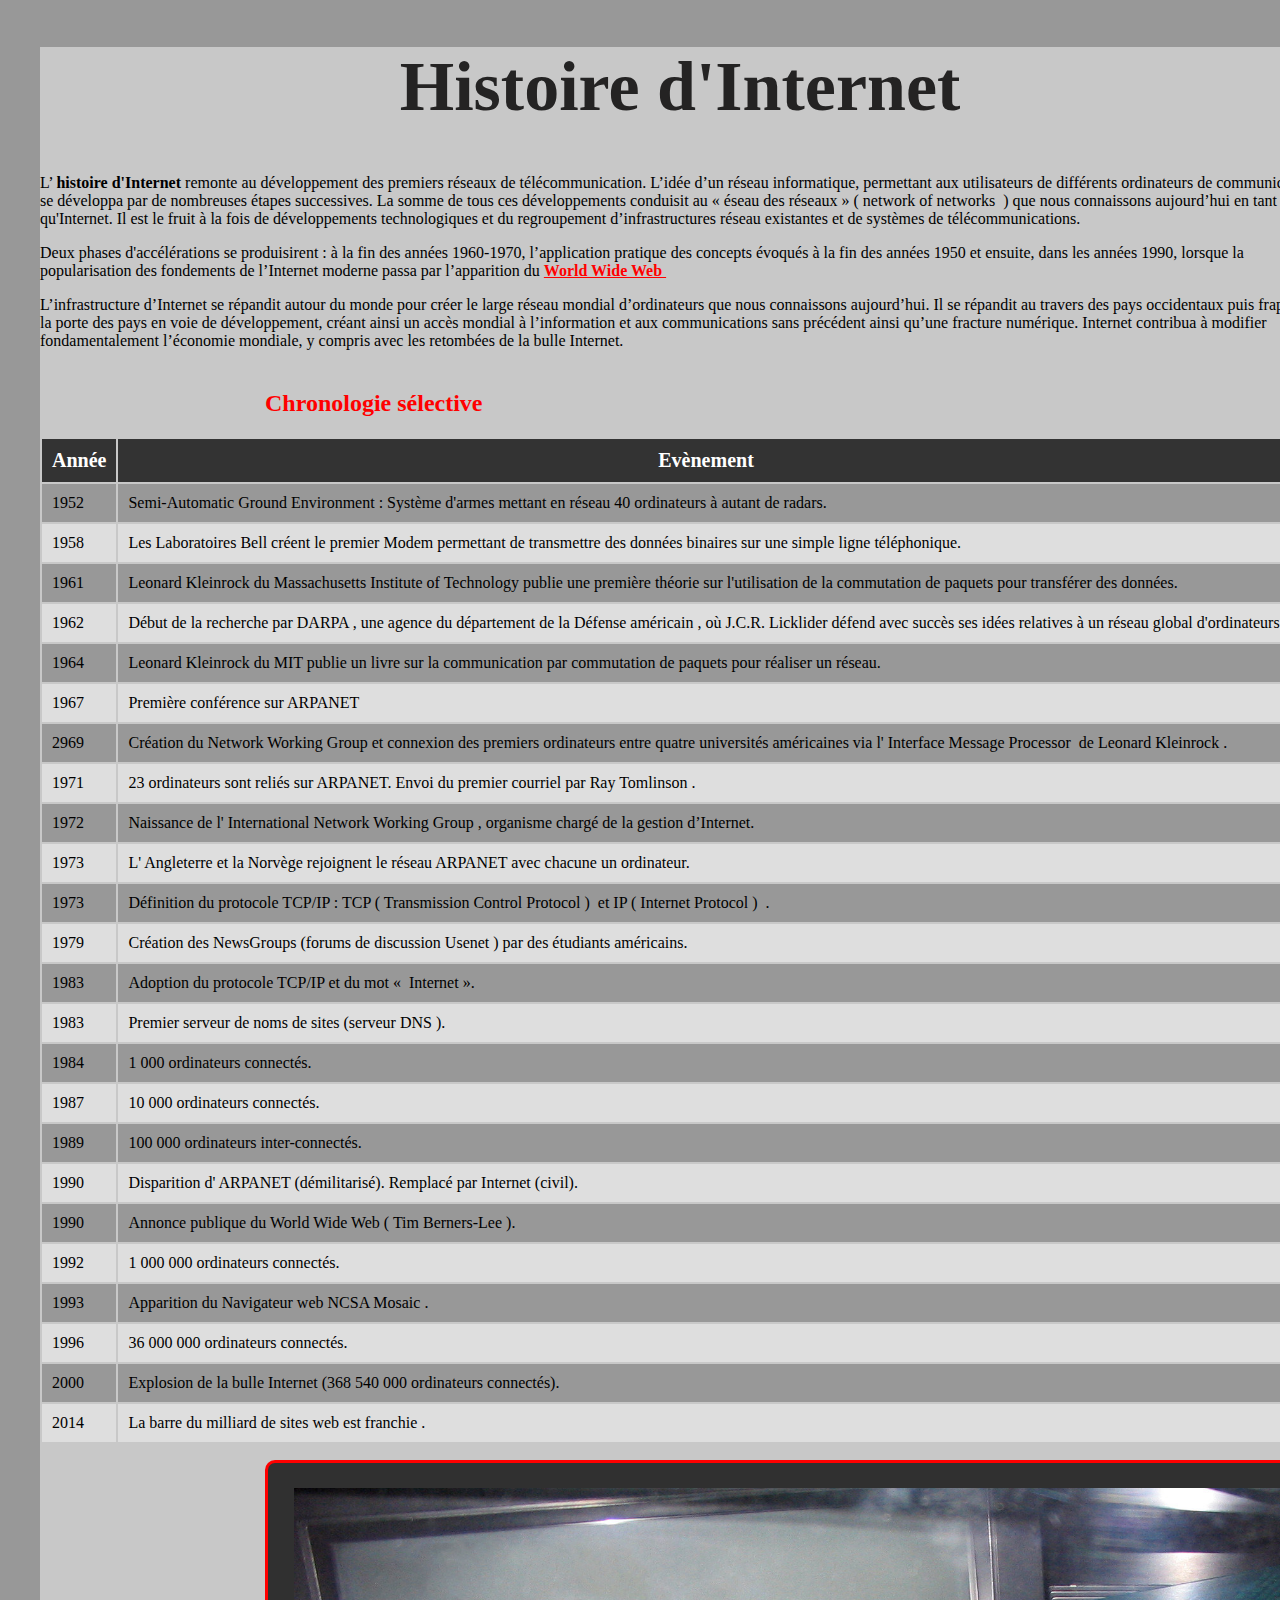
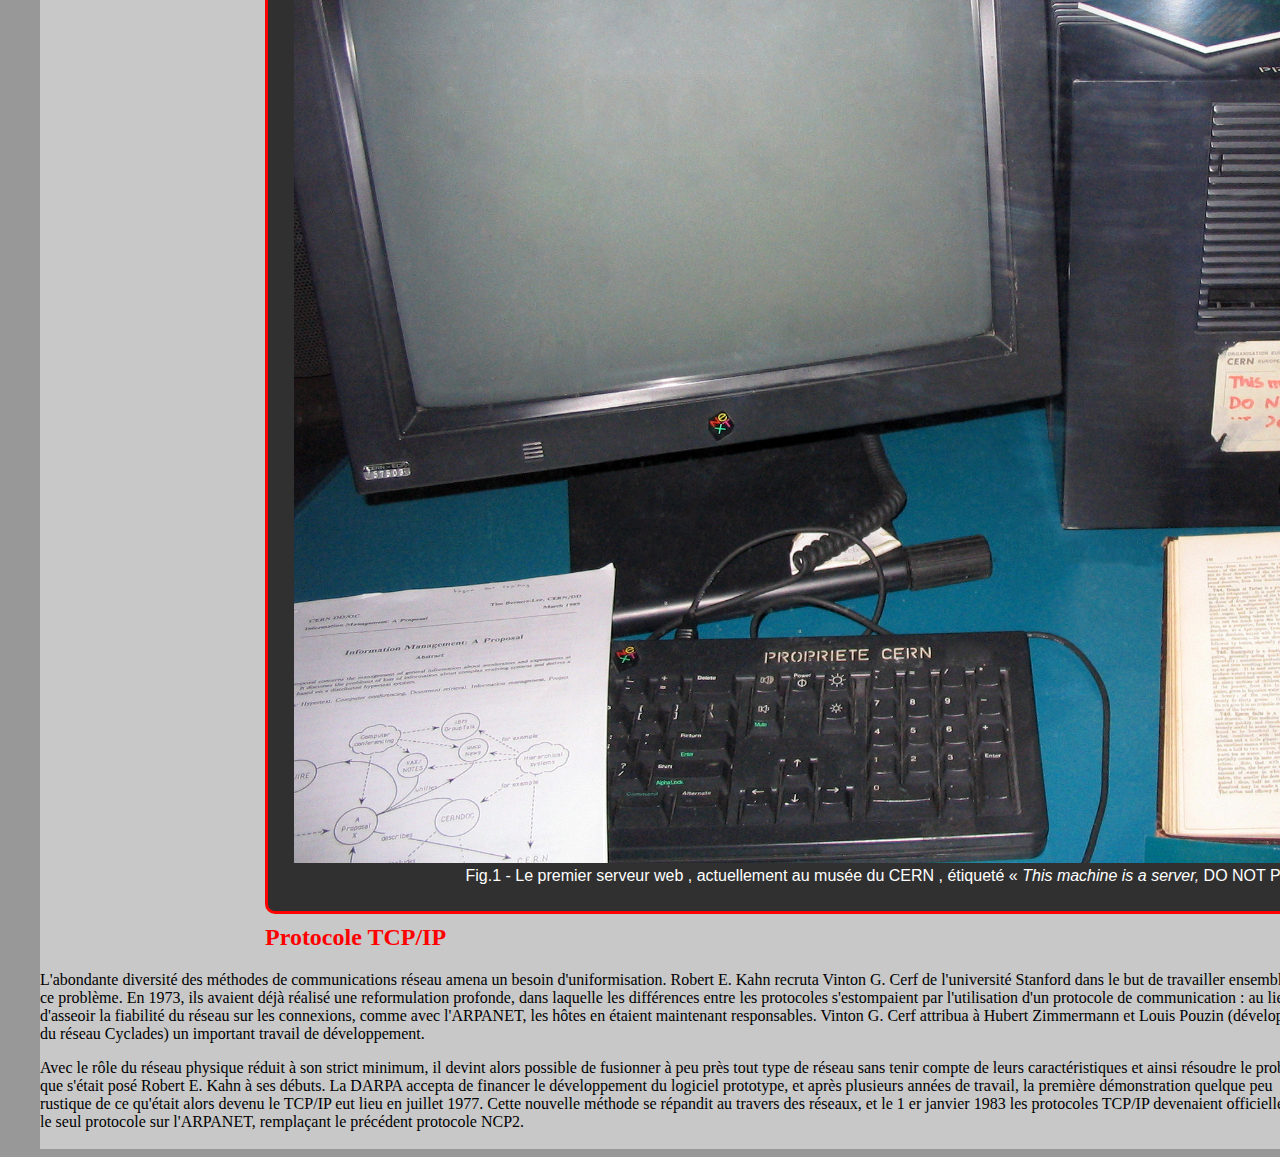
==== commit 68aa2e83: "Update index.html" ====
--- a/index.html
+++ b/index.html
@@ -1,227 +1,186 @@
 <!DOCTYPE html>
 <html lang="fr">
+<head>
+    <meta charset="UTF-8">
+    <meta http-equiv="X-UA-Compatible" content="IE=edge">
+    <meta name="viewport" content="width=device-width, initial-scale=1.0">
+    <title>Histoire du Net</title>
+    <link rel="stylesheet" href="sty.css">
+</head>
+<body>
+    <h1>Histoire d'Internet</h1>
+    <div id="d1">
+        <p>
+            L’​ <strong>histoire d'Internet​</strong> remonte au développement des premiers réseaux de télécommunication. 
+            L’idée d’un réseau informatique, permettant aux utilisateurs de différents ordinateurs de
+             communiquer, se développa par de nombreuses étapes successives. La somme de tous ces 
+             développements conduisit au « éseau des réseaux » (​ network of networks ​ ) que nous 
+             connaissons aujourd’hui en tant qu'Internet. Il est le fruit à la fois de développements
+             technologiques et du regroupement d’infrastructures réseau existantes et de systèmes de
+             télécommunications.
+        </p>
+        <p>Deux phases d'accélérations se produisirent : à la fin des années 1960-1970, l’application
+pratique des concepts évoqués à la fin des années 1950 et ensuite, dans les années 1990,
+lorsque la popularisation des fondements de l’Internet moderne passa par l’apparition du <a  href="world.html" >World
+    Wide Web </a> ​  
+        </p>
+        <p>
+        L’infrastructure d’Internet se répandit autour du monde pour créer le large réseau mondial
+d’ordinateurs que nous connaissons aujourd’hui. Il se répandit au travers des pays occidentaux
+puis frappa à la porte des pays en voie de développement, créant ainsi un accès mondial à
+l’information et aux communications sans précédent ainsi qu’une fracture numérique. Internet
+contribua à modifier fondamentalement l’économie mondiale, y compris avec les retombées de
+la bulle Internet.
+        </p>
 
-<head>
-	<meta charset="utf-8">
-	<link rel="stylesheet" type="text/css" href="sty.css" media="all" />
-	<title>Histoire d'Internet</title>
-</head>
-
-<body>
-	<h1>Histoire d’Internet</h1>
-	<section>
-		<p>L’​ <strong>histoire d'Internet​</strong> remonte au développement des premiers réseaux de télécommunication.
-			L’idée d’un réseau informatique, permettant aux
-			utilisateurs de différents ordinateurs de communiquer, se développa par de nombreuses étapes successives. La
-			somme de tous ces
-			développements conduisit au « éseau des réseaux » (​ <em>network of networks</em> ​ ) que nous
-			connaissons aujourd’hui en tant qu'Internet. Il est le fruit à la fois de développements
-			technologiques et du regroupement d’infrastructures réseau existantes et de systèmes de
-			télécommunications.</p>
-		<p>Deux phases d'accélérations se produisirent : à la fin des années 1960-1970, l’application
-			pratique des concepts évoqués à la fin des années 1950 et ensuite, dans les années 1990,
-			lorsque la popularisation des fondements de l’Internet moderne passa par l’apparition du ​<a
-				href="world.html">World
-				Wide web​</a></p>
-
-		<p>L’infrastructure d’Internet se répandit autour du monde pour créer le large réseau mondial
-			d’ordinateurs que nous connaissons aujourd’hui. Il se répandit au travers des pays occidentaux
-			puis frappa à la porte des pays en voie de développement, créant ainsi un accès mondial à
-			l’information et aux communications sans précédent ainsi qu’une fracture numérique. Internet
-			contribua à modifier fondamentalement l’économie mondiale, y compris avec les retombées de
-			la bulle Internet.</p>
-	</section>
-
-	<h2>Chronologie sélective</h2>
-
-	<table class="tableau">
-		<thead>
-			<tr>
-				<th><b>Année</b></th>
-				<th>Evènement</th>
-			</tr>
-		</thead>
-		<tbody>
-			<tr>
-				<td> <b>1952</b></td>
+    </div>
+    <h2> Chronologie sélective </h2>
+    <table id="tableau">
+        <thead>
+            <tr>
+                <th>Année</th>
+                <th>Evènement </th>
+            </tr>
+        </thead>
+        <tbody>
+            <tr>
+                <td class="an"> 1952</td>
 				<td> Semi-Automatic Ground Environment​ : Système d'armes mettant en réseau 40
 					ordinateurs à autant de radars.</td>
-			</tr>
-
-			<tr>
-				<td> <b>1958</b></td>
+            </tr>
+            <tr>
+                <td class="an"> 1958</td>
 				<td> Les​ Laboratoires Bell​ créent le premier Modem permettant de transmettre des
 					données binaires sur une simple ligne téléphonique.</td>
-			</tr>
-
-			<tr>
-				<td> <b>1961</b></td>
+            </tr>
+            <tr>
+                <td class="an"> 1961</td>
 				<td>Leonard Kleinrock​ du​ Massachusetts Institute of Technology​ publie une première
 					théorie sur l'utilisation de la​ commutation de paquets​ pour transférer des données. </td>
-			</tr>
-
-
-			<tr>
-				<td> <b>1962</b></td>
+            </tr>
+            <tr>
+                <td class="an"> 1962</td>
 				<td> Début de la recherche par​ DARPA​ , une agence du​ département de la Défense
 					américain​ , où​ J.C.R. Licklider​ défend avec succès ses idées relatives à un réseau
 					global d'ordinateurs.</td>
-			</tr>
-
-
-			<tr>
-				<td> <b>1964</b></td>
+            </tr>
+            <tr>
+                <td class="an"> 1964</td>
 				<td> Leonard Kleinrock​ du MIT publie un livre sur la communication par​ commutation
 					de paquets​ pour réaliser un réseau.</td>
-			</tr>
-
-
-			<tr>
-				<td> <b>1967</b></td>
-				<td> Première conférence sur​ ARPANET​ .</td>
-			</tr>
-
-
-			<tr>
-				<td><b>1969</b></td>
+            </tr>
+            <tr>
+                <td class="an">1967</td>
+				<td> Première conférence sur​ ARPANET​ </td>
+            </tr>
+            <tr>
+                <td class="an">2969</td>
 				<td> Création du​ Network Working Group​ et connexion des premiers ordinateurs entre
 					quatre universités américaines via l'​ Interface Message Processor ​ de​ Leonard
 					Kleinrock​ .</td>
-			</tr>
-
-
-			<tr>
-				<td> <b>1971</b></td>
+            </tr>
+            <tr>
+                <td class="an"> 1971</td>
 				<td> 23 ordinateurs sont reliés sur ARPANET. Envoi du premier courriel par​ Ray
 					Tomlinson​ .</td>
-			</tr>
-
-
-			<tr>
-				<td> <b>1972</b></td>
+            </tr>
+            <tr>
+                <td class="an"> 1972 </td>
 				<td>Naissance de l'​ International Network Working Group​ , organisme chargé de la
 					gestion d’Internet. </td>
-			</tr>
-
-			<tr>
-				<td> <b>1973</b></td>
+            </tr>
+            <tr>
+                <td class="an"> 1973</td>
 				<td> L'​ Angleterre​ et la​ Norvège​ rejoignent le réseau​ ARPANET​ avec chacune un
 					ordinateur.</td>
-			</tr>
-
-
-			<tr>
-				<td> <b>1973</b></td>
+            </tr>
+            <tr>
+                <td class="an"> 1973</td>
 				<td>Définition du protocole​ TCP/IP​ : TCP (​ Transmission Control Protocol ) ​ et IP
 					(​ Internet Protocol ) ​ . </td>
-			</tr>
-
-
-			<tr>
-				<td> <b>1979</b></td>
+            </tr>
+            <tr>
+                <td class="an"> 1979</td>
 				<td> Création des NewsGroups (forums de discussion​ Usenet​ ) par des étudiants
 					américains.</td>
-			</tr>
-
-
-			<tr>
-				<td><b>1983</b></td>
+            </tr>
+            <tr>
+                <td class="an">1983</td>
 				<td>Adoption du protocole​ TCP/IP​ et du mot « ​ Internet​ ». </td>
-			</tr>
-
-
-			<tr>
-				<td> <b>1983</b></td>
+            </tr>
+            <tr>
+                <td class="an"> 1983</td>
 				<td> Premier serveur de noms de sites (serveur​ DNS​ ).</td>
-			</tr>
-
-
-			<tr>
-				<td> <b>1984</b></td>
+            </tr>
+            <tr>
+                <td class="an"> 1984</td>
 				<td> 1 000 ordinateurs connectés.</td>
-			</tr>
-
-
-			<tr>
-				<td> <b>1987</b></td>
+            </tr>
+            <tr>
+                <td class="an"> 1987</td>
 				<td>10 000 ordinateurs connectés. </td>
-			</tr>
-
-
-			<tr>
-				<td><b>1989</b></td>
+            </tr>
+            <tr>
+                <td class="an">1989</td>
 				<td> 100 000 ordinateurs inter-connectés.</td>
-			</tr>
-
-			<tr>
-				<td><b>1990</b></td>
+            </tr>
+            <tr>
+                <td class="an">1990</td>
 				<td> Disparition d'​ ARPANET​ (démilitarisé). Remplacé par Internet (civil).</td>
-			</tr>
-
-			<tr>
-				<td><b>1990</b></td>
+            </tr>
+            <tr>
+                <td class="an">1990</td>
 				<td> Annonce publique du​ World Wide Web​ (​ Tim Berners-Lee​ ).</td>
-			</tr>
-
-			<tr>
-				<td> <b>1992</b></td>
+            </tr>
+            <tr>
+                <td class="an"> 1992</td>
 				<td> 1 000 000 ordinateurs connectés.</td>
-			</tr>
-
-
-			<tr>
-				<td> <b>1993</b></td>
+            </tr>
+            <tr>
+                <td class="an"> 1993</td>
 				<td> Apparition du​ Navigateur web​ NCSA Mosaic​ .</td>
-			</tr>
-
-
-			<tr>
-				<td><b>1996</b></td>
-				<td> 36 000 000 ordinateurs connectés.</td>
-			</tr>
-
-
-			<tr>
-				<td><b>2000</b></td>
+            </tr>
+            <tr>
+                <td class="an">1996</td>
+				<td class="an"> 36 000 000 ordinateurs connectés.</td>
+            </tr>
+            <tr>
+                <td class="an">2000</td>
 				<td> Explosion de la​ bulle Internet​ (368 540 000 ordinateurs connectés).</td>
-			</tr>
-
-
-			<tr>
-				<td> <b>2014</b></td>
+            </tr>
+            <tr>
+                <td class="an"> 2014</td>
 				<td>La barre du milliard de sites web est franchie​ . </td>
-			</tr>
-		</tbody>
-	</table>
-	<figure><img src="kdtv.jpg" alt="ici sera affichée l'image du premer serveur web" width="700" height="500">
-		<figcaption>Fig.1 - Le premier​ serveur web​ , actuellement au musée du​ CERN​ , étiqueté « <i>This machine is a
-				server,</i>
-			DO NOT POWER IT DOWN!!»</figcaption>
-	</figure>
-
-	<h2>Protocole TCP/IP</h2>
-	<section>
-	<p>L'abondante diversité des méthodes de communications réseau amena un besoin
-		d'uniformisation. Robert E. Kahn recruta Vinton G. Cerf de l'université Stanford dans le but de
-		travailler ensemble sur ce problème. En 1973, ils avaient déjà réalisé une reformulation
-		profonde, dans laquelle les différences entre les protocoles s'estompaient par l'utilisation d'un
-		protocole de communication : au lieu d'asseoir la fiabilité du réseau sur les connexions, comme
-		avec l'ARPANET, les hôtes en étaient maintenant responsables. Vinton G. Cerf attribua à
-		Hubert Zimmermann et Louis Pouzin (développeurs du réseau Cyclades) un important travail de
-		développement.</p></section>
-
-	<p class="sect">Avec le rôle du réseau physique réduit à son strict minimum, il devint alors possible de
-		fusionner à peu près tout type de réseau sans tenir compte de leurs caractéristiques et ainsi
-		résoudre le problème que s'était posé Robert E. Kahn à ses débuts. La DARPA accepta de
-		financer le développement du logiciel prototype, et après plusieurs années de travail, la
-		première démonstration quelque peu rustique de ce qu'était alors devenu le TCP/IP eut lieu en
-		juillet 1977. Cette nouvelle méthode se répandit au travers des réseaux, et le 1​ <sup>er​</sup> janvier
-		1983<br>
-		les protocoles TCP/IP devenaient officiellement le seul protocole sur l'ARPANET, remplaçant le
-		précédent protocole NCP2.</p>
-	
-
+            </tr>
+        </tbody>
+    </table >
+  
+    <figure id="fg1">
+        <img src="kdtv.jpg" alt="ici sera affiché l'image du premier serveur web">
+        <figcaption>Fig.1 - Le premier​ serveur web​ , actuellement au musée du​ CERN​ , étiqueté « <i>This machine is a
+            server,</i>
+        DO NOT POWER IT DOWN!!»</figcaption>
+    </figure>
+    <h2> Protocole TCP/IP</h2>
+    <p id="d3"> L'abondante diversité des méthodes de communications réseau amena un besoin
+        d'uniformisation. Robert E. Kahn recruta Vinton G. Cerf de l'université Stanford dans le but de
+        travailler ensemble sur ce problème. En 1973, ils avaient déjà réalisé une reformulation
+        profonde, dans laquelle les différences entre les protocoles s'estompaient par l'utilisation d'un
+        protocole de communication : au lieu d'asseoir la fiabilité du réseau sur les connexions, comme
+        avec l'ARPANET, les hôtes en étaient maintenant responsables. Vinton G. Cerf attribua à
+        Hubert Zimmermann et Louis Pouzin (développeurs du réseau Cyclades) un important travail de
+        développement.</p>
+    <div id="d4">Avec le rôle du réseau physique réduit à son strict minimum, il devint alors possible de
+        fusionner à peu près tout type de réseau sans tenir compte de leurs caractéristiques et ainsi
+        résoudre le problème que s'était posé Robert E. Kahn à ses débuts. La DARPA accepta de
+        financer le développement du logiciel prototype, et après plusieurs années de travail, la
+        première démonstration quelque peu rustique de ce qu'était alors devenu le TCP/IP eut lieu en
+        juillet 1977. Cette nouvelle méthode se répandit au travers des réseaux, et le 1​ er​ janvier 1983
+        les protocoles TCP/IP devenaient officiellement le seul protocole sur l'ARPANET, remplaçant le
+        précédent protocole NCP2.
+       </div>
+       <br/> 
+    
+   
 </body>
-
 </html>
-
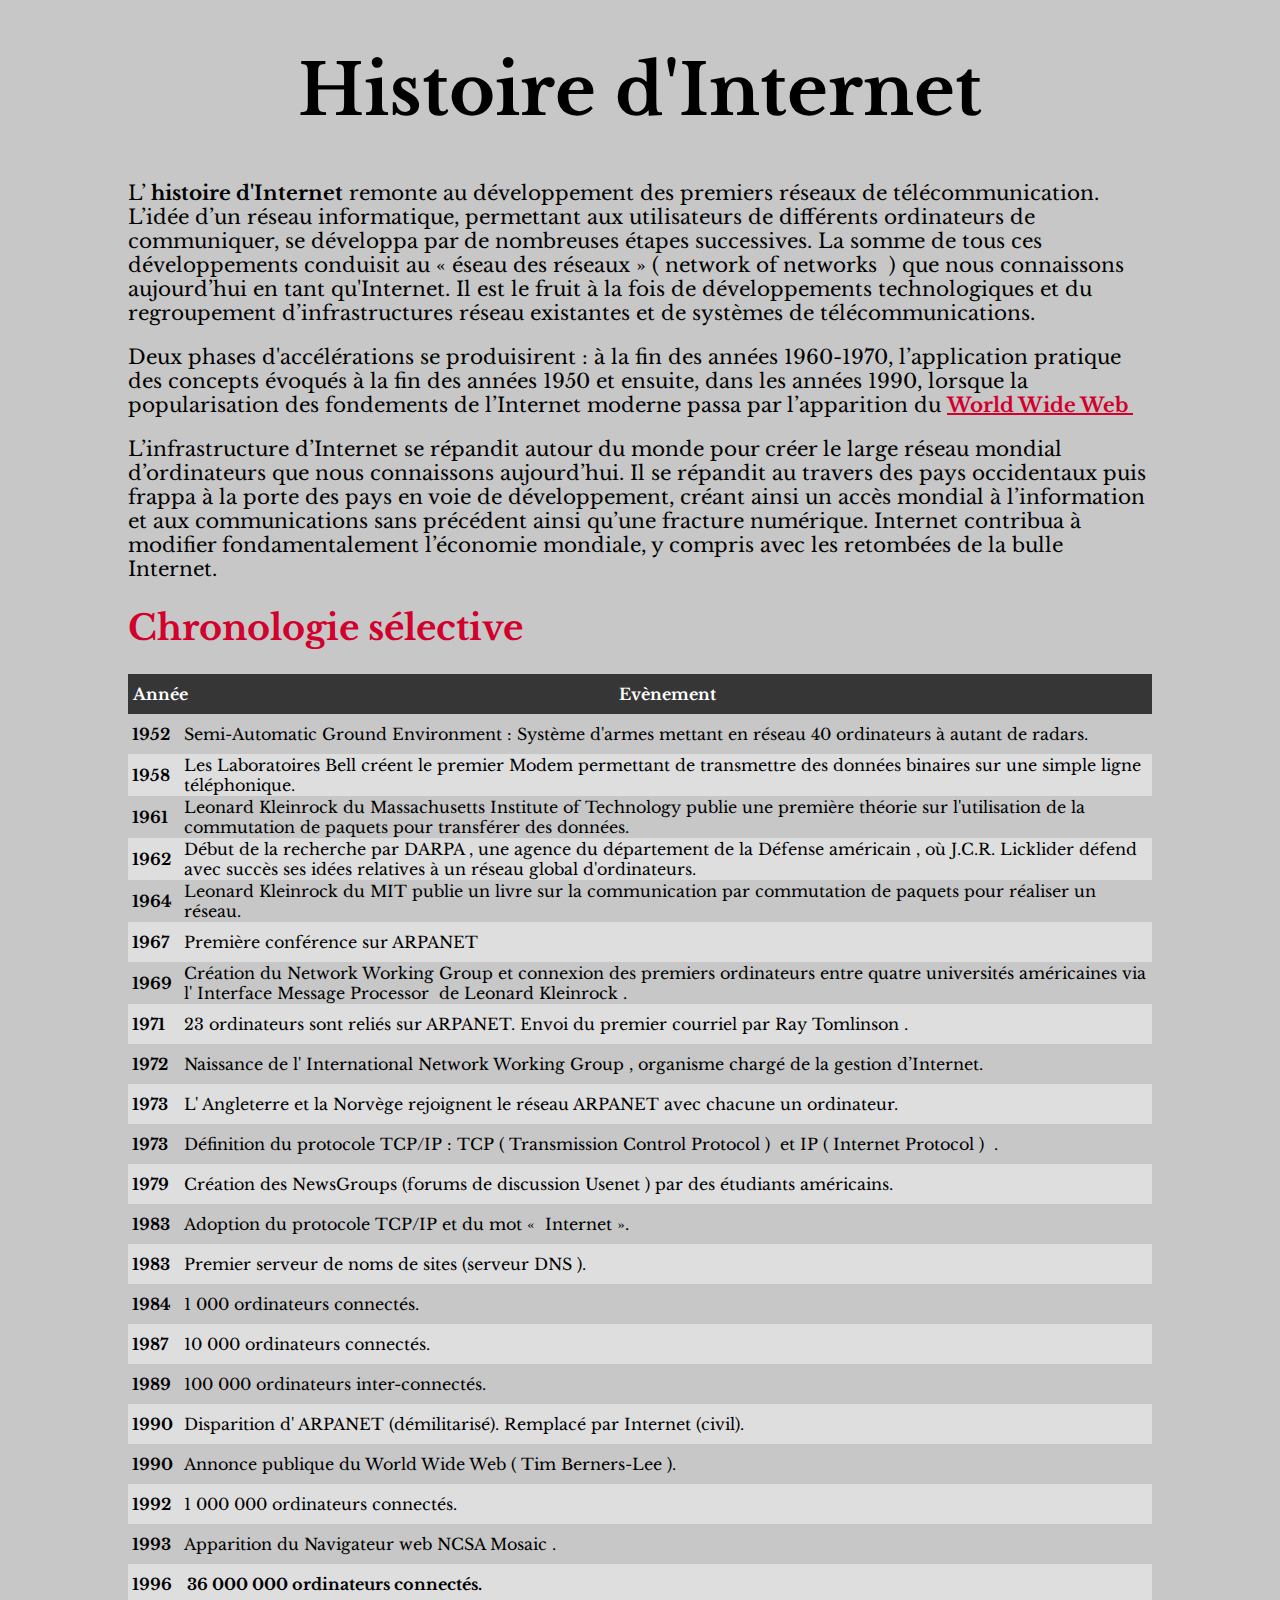
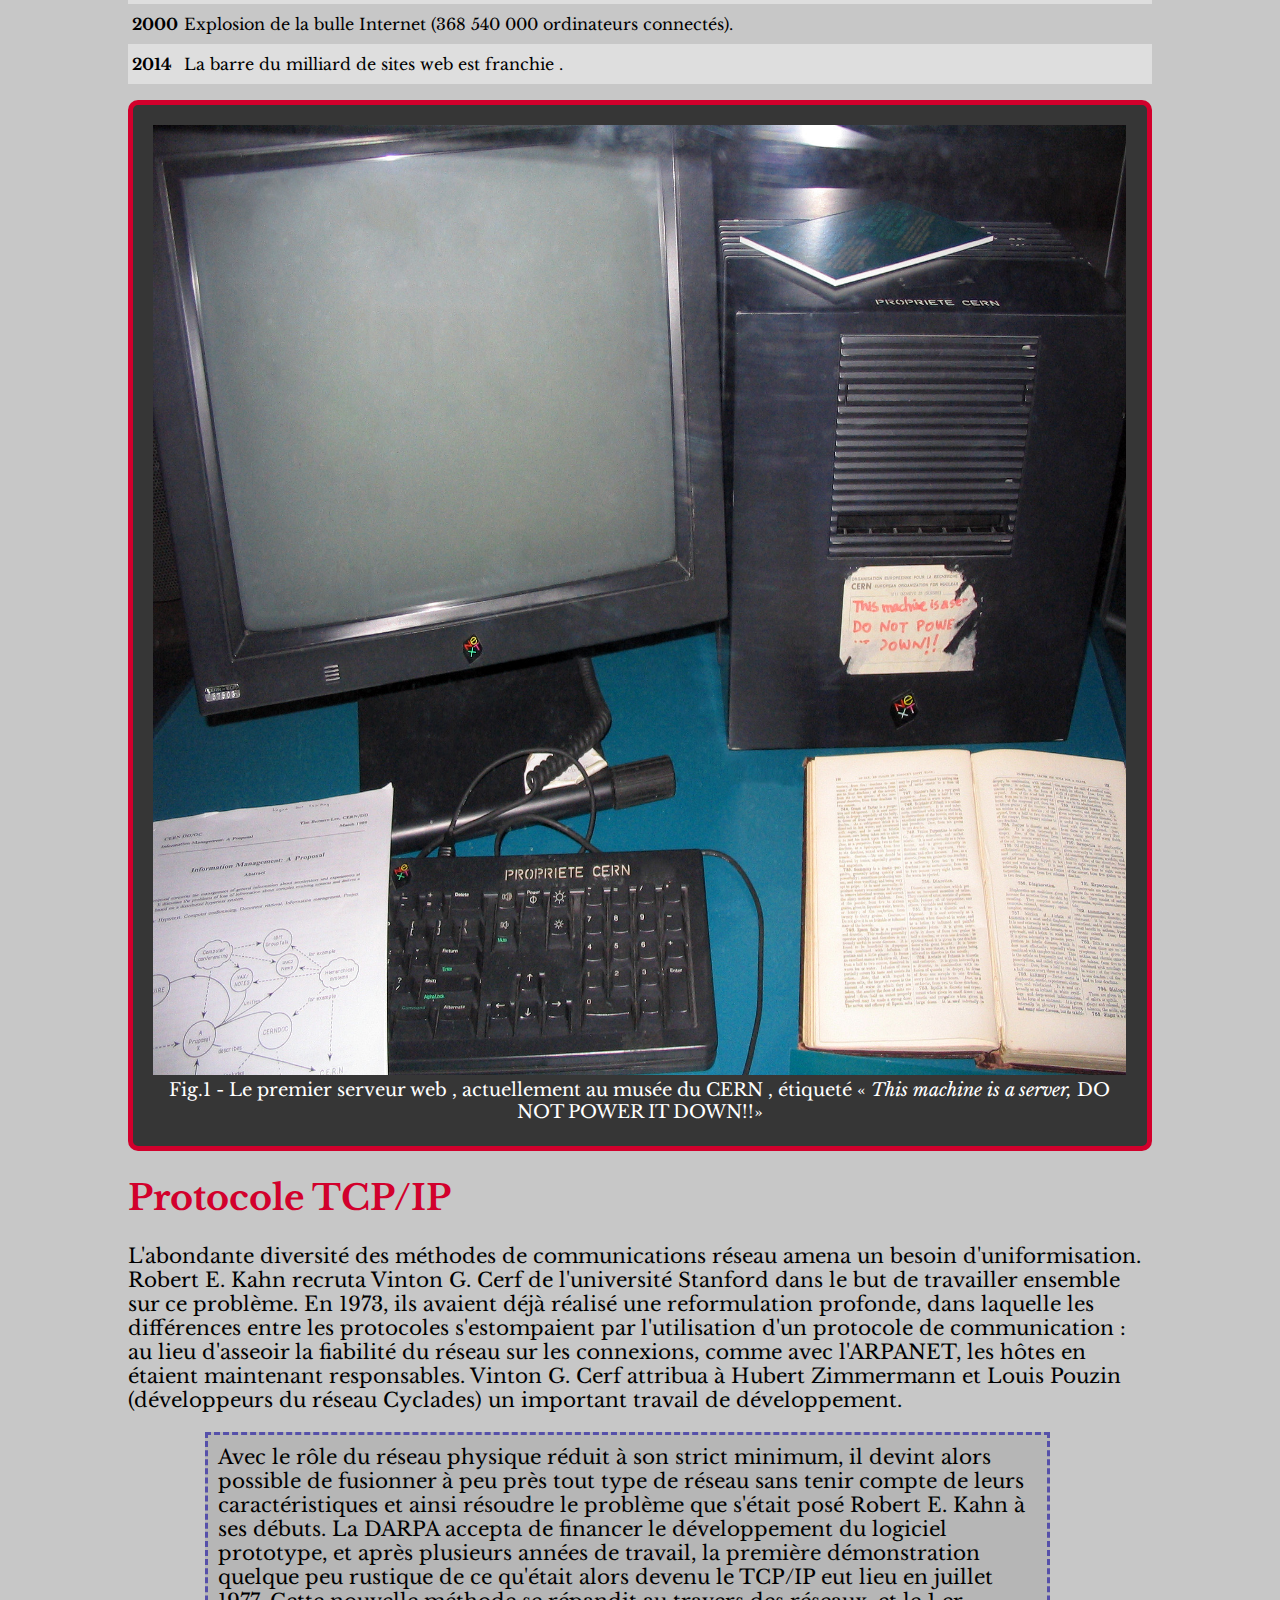
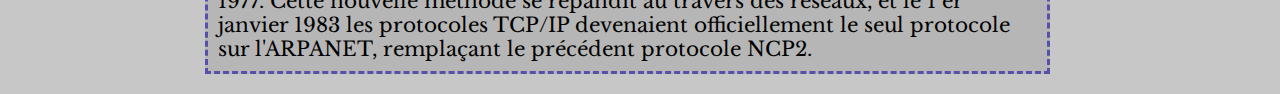
==== commit e30ce670: "Update index.html" ====
--- a/index.html
+++ b/index.html
@@ -74,7 +74,7 @@
 				<td> Première conférence sur​ ARPANET​ </td>
             </tr>
             <tr>
-                <td class="an">2969</td>
+                <td class="an">1969</td>
 				<td> Création du​ Network Working Group​ et connexion des premiers ordinateurs entre
 					quatre universités américaines via l'​ Interface Message Processor ​ de​ Leonard
 					Kleinrock​ .</td>
--- a/sty.css
+++ b/sty.css
@@ -1,115 +1,152 @@
-body{background-color: #c8c8c8;
-    margin-left: 40px;
-   width: 100vw;
+@import url('https://fonts.googleapis.com/css2?family=Libre+Baskerville:wght@400;700&display=swap');
+
+
+body{
+    font-family: 'Libre Baskerville', serif;
+    margin: 0;
+    padding: 0% 10%;
+    background-color: #c7c7c7;
+}
+h1{
+    font-family: 'Libre Baskerville', serif;
+    width: 100%;
+    font-size: 70px;
+    color: #000000;
+    text-align: center;
+}
+#d1  {
+
+
+width: 100%;
+  font-family: 'Libre Baskerville', serif;
+font-size: 20px;
+text-align: left;
+}
+a {
+    font-weight: bold;
+    color:#d2002c;
+}
+h2{
+    font-family: 'Libre Baskerville', serif;
+    color: #d2002c;
+    font-size: 35px;
+    margin: 25px 0;
+    margin-left: 0px
+}
+#tableau    {
+    font-family: 'Libre Baskerville', serif;
+    width: 100%;
+    font-size: 20px;
+    border-collapse: collapse;  
+    
+}
+th{
+    height: 30px;
+    background-color: #363636;
+    color: white;
+    padding: 0.5%;
+    
+   
 
 }
-h1  {    
-    font-size: 70px;
-    color: rgb(36, 35, 35);
+tr{
+    height: 40px;
+    font-size: 16px;
+}
+#tableau tbody tr:hover{
+    background-color: #989898;
+    cursor: pointer;
+}
+tbody tr:nth-child(even){
+     background-color: #dedede;  
+    }
+
+#fg1{
+    background-color: #363636;
+    height: 1000px;
+    width: 95%;
+    border: 5px solid #d2002c;
+    border-radius: 10px;  
+    padding: 2%;
+    margin-left: 0px;
+    margin-right: 0px;
+  }
+img{
+    height: 95%;
+    width: 100%;
+
+}
+figcaption{
+    color: white;
+    font-size: 18px;
     text-align: center;
 }
+.an{
+font-weight: bold;
+padding: 0.4%;
 
-a   {font-weight: bold;
-    color: red;
+}
+#d3{
+    width: 100%;
+    font-family: 'Libre Baskerville', serif;
+    font-size: 20px;
+    text-align: left;    
 }
 
-section   {
-    width: 1450px;
-    font-family: Arial, Helvetica, sans-serif;
+#d4{
+    width: 80%;
+    font-family: 'Libre Baskerville', serif;
+font-size: 20px;
+text-align: left;
+margin: 0 7.5%;
+border: dashed #5650aa ;
+padding: 1%;
+background-color: #b6b6b6;
+}
+#db{
+    width: 100%;
+    font-family: 'Libre Baskerville', serif;
     font-size: 20px;
-    margin-left: 225px;
-  
-}
-section > p  {
-    width: 95%;
-    
-}
-
-h2  {color: red;
-margin-left: 225px;
-margin-top: 40px;
-
-}
-
-
-.tableau    {
-    
-    width: 1380px;
-    border-collapse: collapse;
-    margin-left: 225px;
-    
-    
- 
-}
-thead tr th {background-color: #333333;
-    padding: 10px;
-color:  white;
-font-size: 20px
-;
-}
-tbody  tr th,td{    
-    padding: 10px;
-}
-tbody tr:nth-child(even){ background-color: #dedede;
-
-}
-figure {
-    background-color: #303030;
-    border: 3px solid red;
-    border-radius: 10px;
-    padding : 2%;
-    margin-left: 225px;
-    width: 1300px;
- margin-bottom: -30px
-    
-    
-  
-    
-}
-.txtbas{
-    margin-left: 225px;
-}
-figcaption {
-    color: white;
-    font-family: 'Segoe UI', Tahoma, Geneva, Verdana, sans-serif;
-    text-align: center;
-
-}
-figure img{
-   height: 100%;
-    width:100%;
+    text-align: left;   
 }
 blockquote{
-  margin-left: 500px;  
+    font-style: italic;
+    width: 50%;
+    font-family: 'Libre Baskerville', serif;
+    font-size: 20px;
+    text-align: left;   
+    margin: 0 15%;
 }
-
-h3  {color: red;
-    margin-left: 225px;
-    margin-top: 40px;
-  }
-  .liste{margin-left: 225px;
-
-  }
-  ul{margin-left: 225px;
-
-
-  }
-  pre{
-      margin-left: 225px;
-  }
-  .lk{
-      margin-left:225px ;
-  }
-  .sect{margin-left: 430px;
-    width: 900px;
-    background-color: #b6b6b6;
-    border:3px dashed #4d47a9 ;
-    border-radius: 0px;
-    padding : 2%;
-    margin-left: 420px;
-    width: 900px;
- margin-bottom: -30px
-
-  }
-tr, :hover{  background-color: #989898;
+#fg2{
+    background-color: #363636;
+    height: 1000px;
+    width: 95%;
+    border: 5px solid #d2002c;
+    border-radius: 10px;  
+    padding: 2%;
+    margin-left: 8px;
 }
+#j {
+    color: #d2002c;
+    font-size: 20px;
+    margin: 25px 0;
+    margin-left: 0px  
+}
+pre  {
+    border: dashed #5650aa ;
+padding: 1%;
+background-color: #b6b6b6;
+width: 50%;
+margin:0 300px;
+}
+h3{
+    margin:0 570px;
+}
+#ab {
+    margin:0 520px;
+    padding: 20px; 
+}
+#sto 
+{
+    margin: 0;
+}
